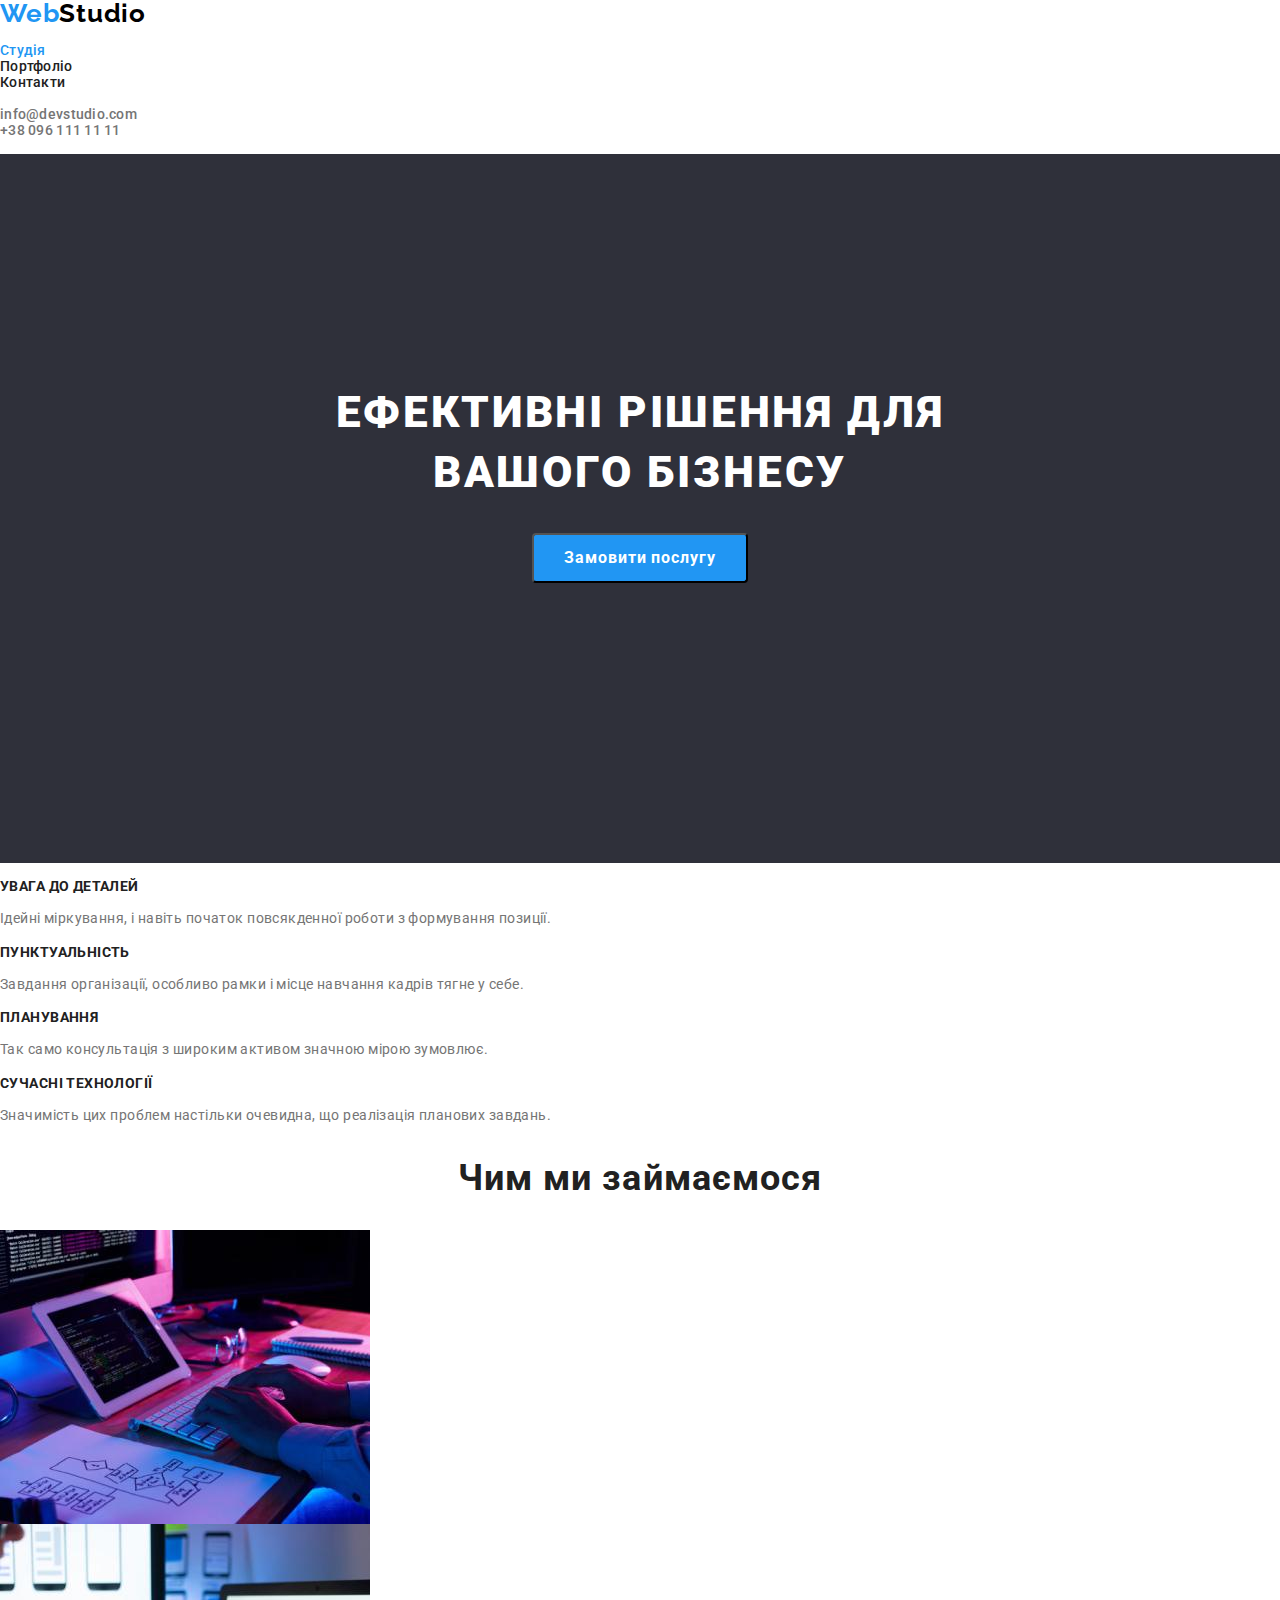
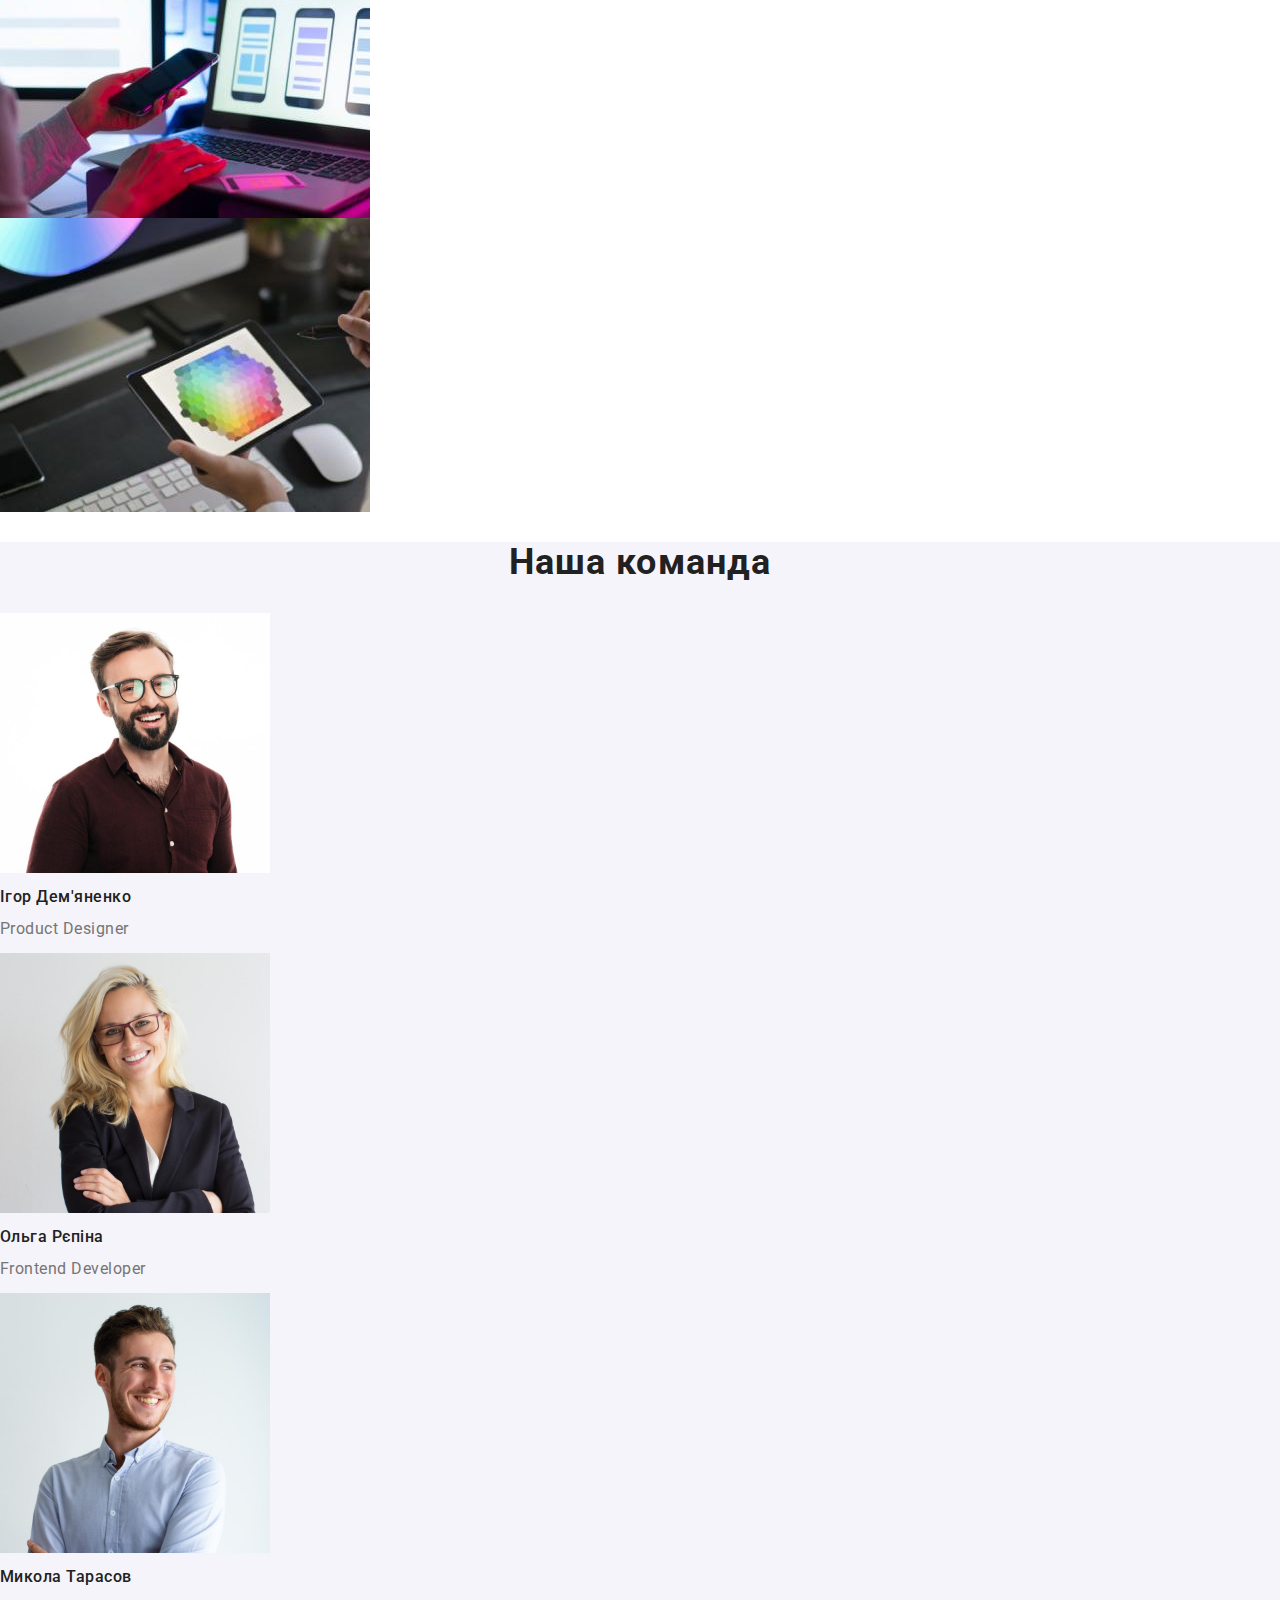
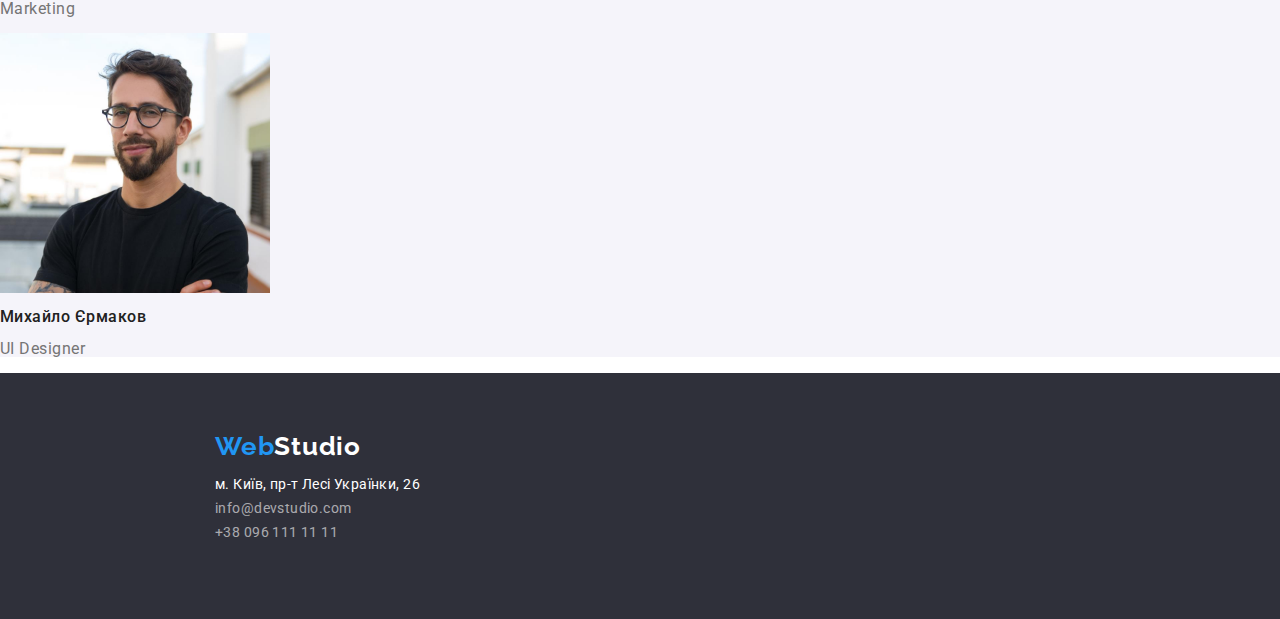
==== index.html @ 49f0f657 "Images display block" ====
<!DOCTYPE html>
<html lang="uk">
  <head>
    <meta charset="UTF-8" />
    <meta http-equiv="X-UA-Compatible" content="IE=edge" />
    <meta name="viewport" content="width=device-width, initial-scale=1.0" />
    <title>Студія</title>
    <link rel="preconnect" href="https://fonts.googleapis.com" />
    <link rel="preconnect" href="https://fonts.gstatic.com" crossorigin />
    <link href="https://fonts.googleapis.com/css2?family=Raleway:wght@700&family=Roboto:wght@400;500;700;900&display=swap" rel="stylesheet" />
    <link rel="stylesheet" href="./css/styles.css" />
  </head>
  <body class="body">
    <!-- Header-->
    <header class="header">
      <nav>
        <!--Logo-->
        <a href="./index.html" class="links-general header-logo-text"><span class="logo-text-accent">Web</span>Studio</a>
        <!--Browser-->
        <ul class="content-list-general">
          <li><a href="./index.html" class="links-general links-selection header-nav-link selected-link">Студія</a></li>
          <li><a href="./portfolio.html" class="links-general links-selection header-nav-link">Портфоліо</a></li>
          <li><a href="#" class="links-general links-selection header-nav-link">Контакти</a></li>
        </ul>
      </nav>
      <!--Contact links-->
      <ul class="content-list-general">
        <li><a href="mailto:info@devstudio.com" class="links-general links-selection header-adress-link">info@devstudio.com</a></li>
        <li><a href="tel:++380961111111" class="links-general links-selection header-adress-link">+38 096 111 11 11</a></li>
      </ul>
    </header>
    <!-- Main content-->
    <main class="main-content">
      <!--Hero section-->
      <section class="hero">
        <div class="hero-content-wrapper">
          <h1 class="hero-header">Ефективні рішення для вашого бізнесу</h1>
          <button type="button" class="btn-general hero-btn">Замовити послугу</button>
        </div>
      </section>
      <!--Priorities-->
      <section class="priorities">
        <h2 hidden class="section-header">Пріорітети компанії</h2>
        <ul class="content-list-general priorities-list">
          <li class="priorities-list-item">
            <h3>Увага до деталей</h3>
            <p>Ідейні міркування, і навіть початок повсякденної роботи з формування позиції.</p>
          </li>
          <li class="priorities-list-item">
            <h3>Пунктуальність</h3>
            <p>Завдання організації, особливо рамки і місце навчання кадрів тягне у себе.</p>
          </li>
          <li class="priorities-list-item">
            <h3>Планування</h3>
            <p>Так само консультація з широким активом значною мірою зумовлює.</p>
          </li>
          <li class="priorities-list-item">
            <h3>Сучасні технології</h3>
            <p>Значимість цих проблем настільки очевидна, що реалізація планових завдань.</p>
          </li>
        </ul>
      </section>
      <!--Projects-->
      <section class="projects">
        <h2 class="section-header">Чим ми займаємося</h2>
        <ul class="content-list-general">
          <li>
            <img src="./images/box-1.jpg" alt="Людина пише програмний код" width="370" class="image-display" />
          </li>
          <li>
            <img src="./images/box-2.jpg" alt="Людина розробляє мобільний додаток" width="370" class="image-display" />
          </li>
          <li>
            <img src="./images/box-3.jpg" alt="Людина обирає колір для дизайну" width="370" class="image-display" />
          </li>
        </ul>
      </section>
      <!--Staff-->
      <section class="staff">
        <h2 class="section-header">Наша команда</h2>
        <ul class="content-list-general staff-list">
          <li class="staff-list-item">
            <img src="./images/igor-demyanenko.jpg" alt="Фото Ігоря Дем'яненка" width="270" class="image-display" />
            <h3>Ігор Дем'яненко</h3>
            <p>Product Designer</p>
          </li>
          <li class="staff-list-item">
            <img src="./images/olga-repina.jpg" alt="Фото Ольги Рєпіної" width="270" class="image-display" />
            <h3>Ольга Рєпіна</h3>
            <p>Frontend Developer</p>
          </li>
          <li class="staff-list-item">
            <img src="./images/mykola-tarasov.jpg" alt="Фото Миколи Тарасова" width="270" class="image-display" />
            <h3>Микола Тарасов</h3>
            <p>Marketing</p>
          </li>
          <li class="staff-list-item">
            <img src="./images/myhailo-yermakov.jpg" alt="Фото Михайла Єрмакова" width="270" class="image-display" />
            <h3>Михайло Єрмаков</h3>
            <p>UI Designer</p>
          </li>
        </ul>
      </section>
    </main>
    <!--Footer-->
    <footer class="footer">
      <!--Logo-->
      <a href="./index.html" class="links-general footer-logo-text"><span class="logo-text-accent">Web</span>Studio</a>
      <!--Footer info-->
      <address>
        <ul class="content-list-general footer-content-list">
          <li>
            <a
              href="https://goo.gl/maps/vt1rgCMrE2ZLCeFa9"
              target="_blank"
              rel="noopener noreferrer nofollow"
              class="links-general links-selection footer-adress-link"
              >м. Київ, пр-т Лесі Українки, 26</a
            >
          </li>
          <li><a href="mailto:info@devstudio.com" class="links-general links-selection footer-contacts-link">info@devstudio.com</a></li>
          <li><a href="tel:++380961111111" class="links-general links-selection footer-contacts-link">+38 096 111 11 11</a></li>
        </ul>
      </address>
    </footer>
  </body>
</html>
---- css/styles.css ----
/* Colors palette:

TEXT: 
txt-logo-black: #000000 
txt-logo-white:  #FFFFFF
txt-accent-blue: #2196F3

txt-hero-header: #FFFFFF

txt-headers: #212121
txt-paragraphs:  #757575

txt-btn-unactive: #212121
txt-btn-active: #FFFFFF

txt-header-link: #757575
txt-adress-link: #FFFFFF
txt-adress-link-transparent: rgba(255, 255, 255, 0.6);

ELEMENTS:
background-header: #FFFFFF
background-footer: #2F303A
background-main: ##F5F5F5
background-staff: #F5F4FA

color-divider-line: #ECECEC
color-gallery-item-border: #EEEEEE

background-btn-unactive: #F5F4FA
background-btn-active: #2196F3
 */

:root {
  --txt-logo-black: #000000;
  --white: #ffffff;
  --accent-blue: #2196f3;
  --txt-main: #212121;
  --txt-paragraph-grey: #757575;
  --txt-adress-link-transparent: rgba(255, 255, 255, 0.6);
  --bg-footer: #2f303a;
  --bg-main: #f5f5f5;
  --light-grey: #f5f4fa;
  --color-divider-line: #ececec;
  --color-gallery-item-border: #eeeeee;
  --bg-btn-active: #188ce8;
}
html {
  box-sizing: border-box;
}
*,
*::before,
*::after {
  box-sizing: inherit;
}
body {
  margin: 0;
  font-family: "Roboto", sans-serif;
  color: var(--txt-main);
  line-height: 1;
}
/* Elements' common styles */
.container {
  width: 1170px;
  margin: 0 auto;
  padding: 0 15px;
}
.section-header {
  font-weight: 700;
  font-size: 36px;
  line-height: 1.16;
  text-align: center;
  letter-spacing: 0.03em;
}
.content-list-general {
  list-style: none;
  padding-left: 0;
}
.btn-general {
  font-family: inherit;
  text-align: center;
  border-radius: 4px;
  color: var(--txt-main);
  background-color: var(--light-grey);
  cursor: pointer;
}
.btn-general:hover,
.btn-general:focus {
  color: var(--white);
  background-color: var(--accent-blue);
}
.links-general {
  color: inherit;
  text-decoration: none;
}
.links-selection:hover,
.links-selection:focus {
  color: var(--accent-blue);
}
.image-display {
  display: block;
}

/* Logo styles */
.header-logo-text {
  font-family: "Raleway";
  font-weight: 700;
  font-size: 26px;
  letter-spacing: 0.03em;
  color: var(--txt-logo-black);
}
.footer-logo-text {
  font-family: "Raleway";
  font-weight: 700;
  font-size: 26px;
  letter-spacing: 0.03em;
  color: var(--white);
}
.logo-text-accent {
  font-family: "Raleway";
  font-weight: 700;
  font-size: 26px;
  letter-spacing: 0.03em;
  color: var(--accent-blue);
}

/* Header */
.header {
  background-color: var(--white);
}
.header-nav-link {
  font-weight: 500;
  font-size: 14px;
  letter-spacing: 0.02em;
  color: var(--txt-main);
}
.header-adress-link {
  font-weight: 500;
  font-size: 14px;
  letter-spacing: 0.02em;
  color: var(--txt-paragraph-grey);
}
.selected-link {
  color: var(--accent-blue);
}
/* Footer */
.footer {
  background-color: var(--bg-footer);
  padding-top: 60px;
  padding-bottom: 60px;
  padding-left: 215px;
}
.footer-content-list {
  font-style: normal;
  font-size: 14px;
  line-height: 1.71;
  letter-spacing: 0.03em;
}
.footer-adress-link {
  color: var(--white);
}
.footer-contacts-link {
  color: var(--txt-adress-link-transparent);
}

/* HOME PAGE */

/* Main content*/

/* Hero */
.hero {
  /* temporary */
  background-color: var(--bg-footer);
  display: flex;
  justify-content: center;
  padding-top: 200px;
  padding-bottom: 280px;
}
.hero-content-wrapper {
  width: 696px;
  text-align: center;
}
.hero-header {
  font-weight: 900;
  font-size: 44px;
  line-height: 1.36;
  letter-spacing: 0.06em;
  text-transform: uppercase;
  color: var(--white);
}
.hero-btn {
  width: 216px;
  height: 50px;
  font-weight: 700;
  font-size: 16px;
  line-height: 1.88;
  letter-spacing: 0.06em;
  color: var(--white);
  background-color: var(--accent-blue);
}
.hero-btn:hover,
.hero-btn:focus {
  background-color: var(--bg-btn-active);
}
/* Priorities */
.priorities-list-item > h3 {
  font-weight: 700;
  font-size: 14px;
  letter-spacing: 0.03em;
  text-transform: uppercase;
}
.priorities-list-item p {
  font-size: 14px;
  line-height: 1.71;
  letter-spacing: 0.03em;
  color: var(--txt-paragraph-grey);
}
/* Projects */
/* Staff */
.staff {
  background-color: var(--light-grey);
}
.staff-list-item > h3 {
  font-weight: 500;
  font-size: 16px;
  letter-spacing: 0.03em;
}
.staff-list-item p {
  font-size: 16px;
  letter-spacing: 0.03em;
  color: var(--txt-paragraph-grey);
}

/* PORTFOLIO PAGE */
.portfolio-list-item h2 {
  font-weight: 700;
  font-size: 18px;
  line-height: 2;
  letter-spacing: 0.06em;
}
.portfolio-list-item p {
  font-size: 16px;
  line-height: 1.88;
  letter-spacing: 0.03em;
  color: var(--txt-paragraph-grey);
}
.portfolio-filter-btn {
  font-weight: 500;
  font-size: 16px;
  line-height: 1.62;
  text-align: center;
  letter-spacing: 0.03em;
}
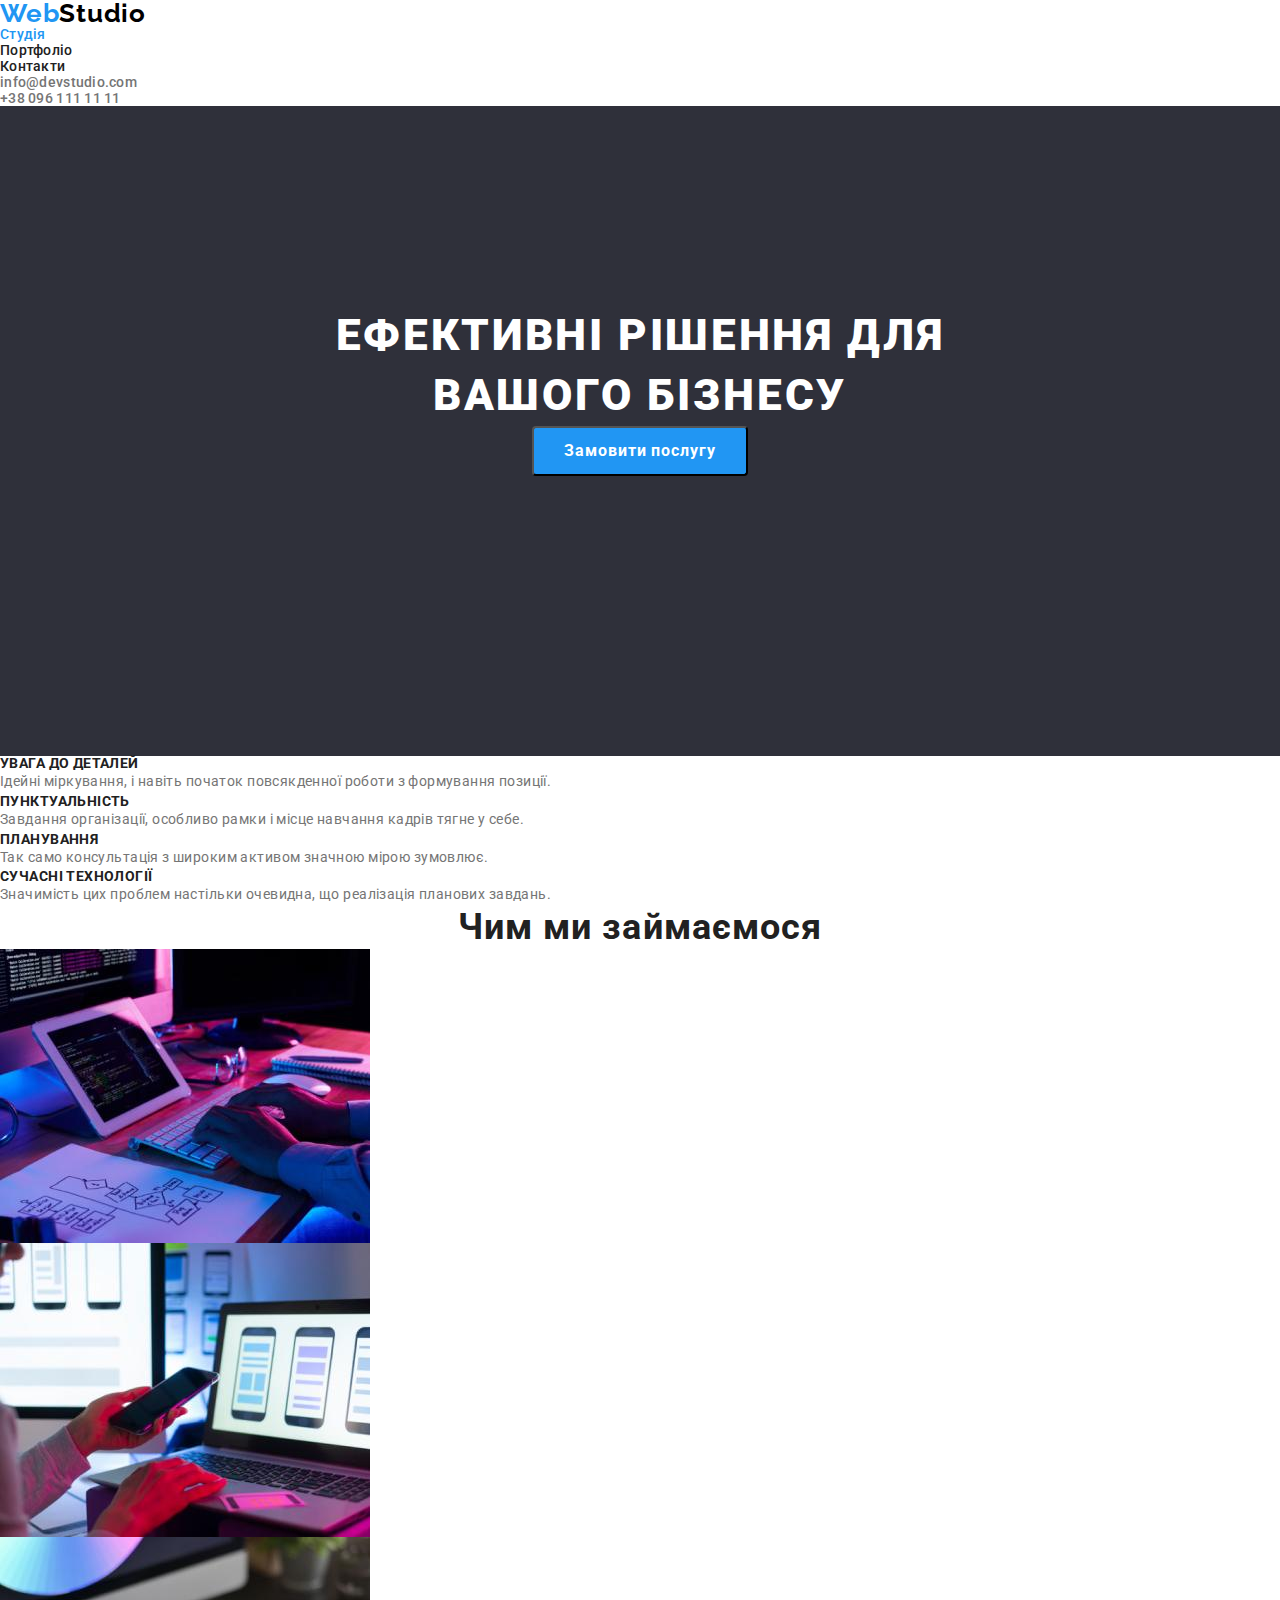
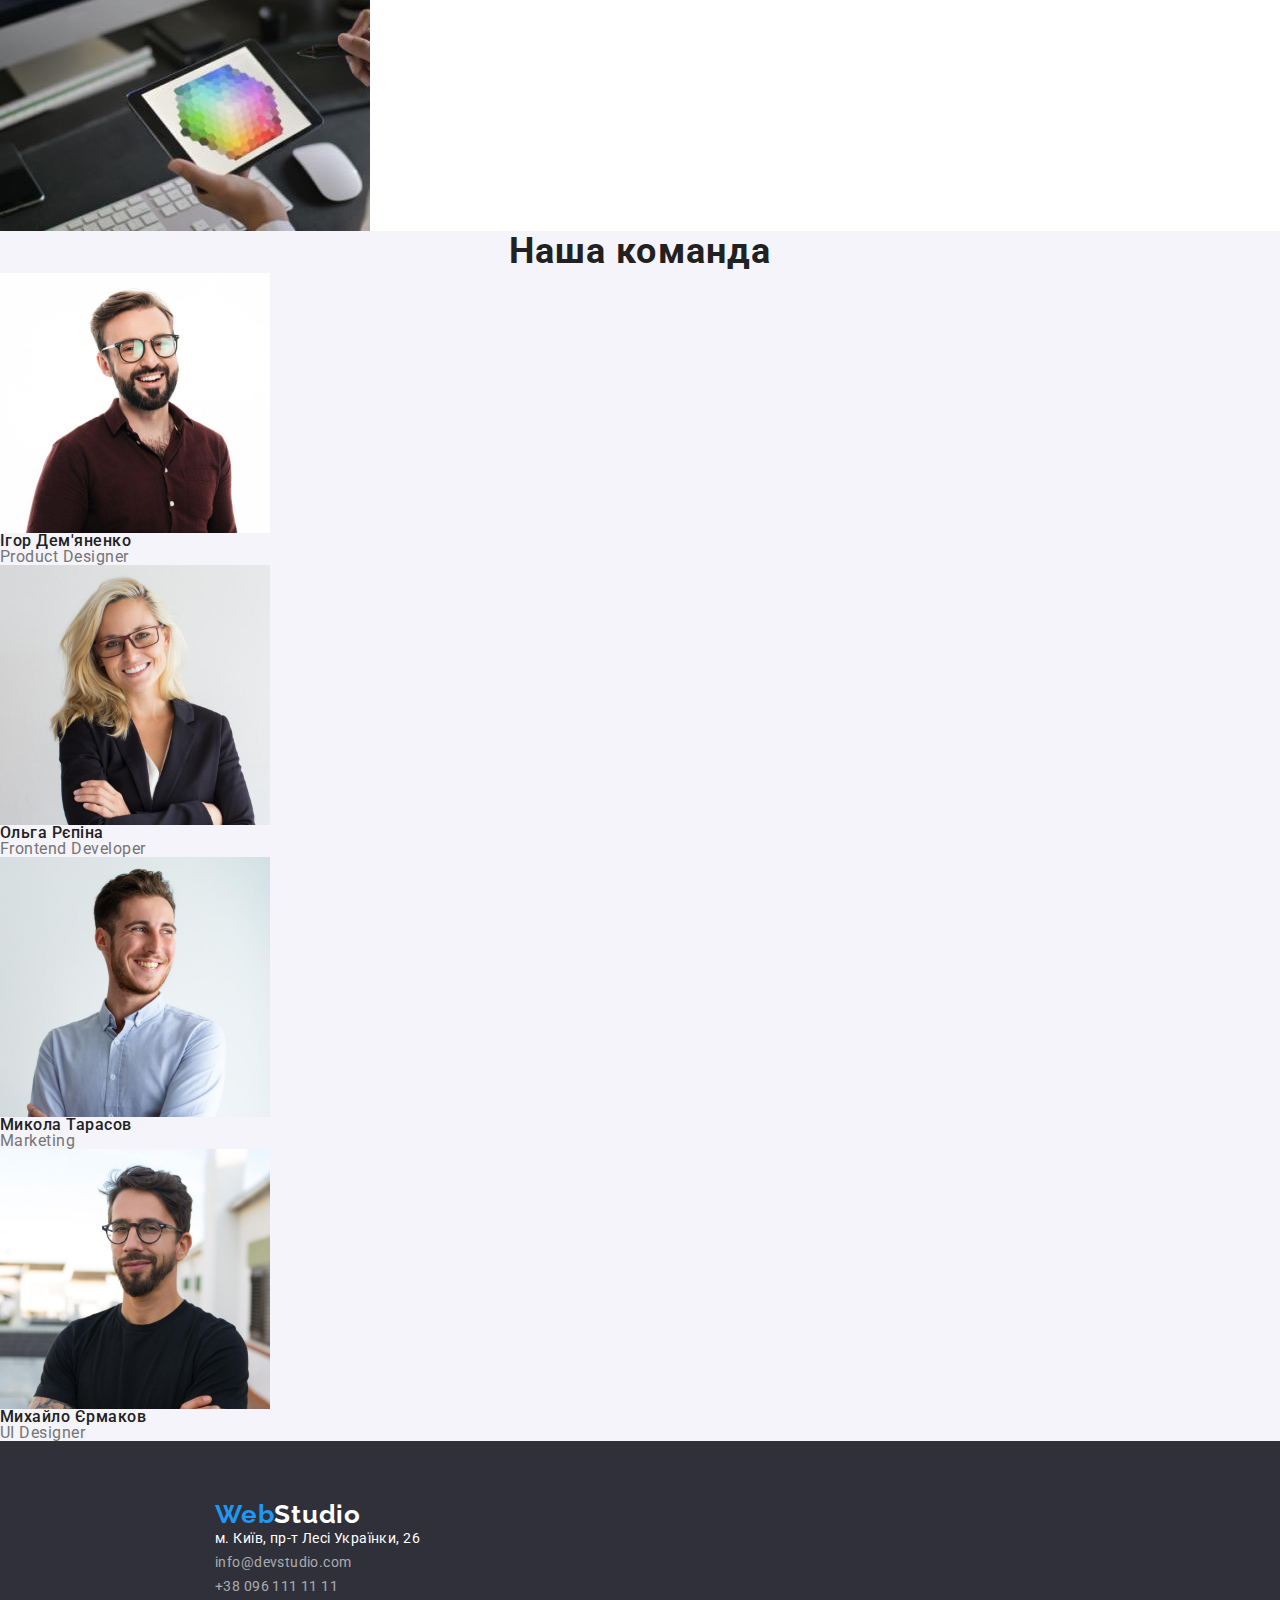
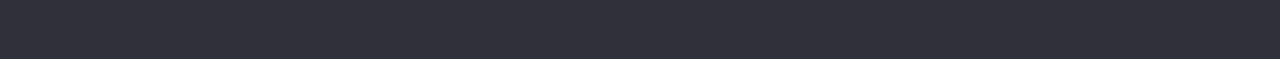
==== commit 8fa0b87f: "Modern normalize added" ====
--- a/index.html
+++ b/index.html
@@ -8,6 +8,13 @@
     <link rel="preconnect" href="https://fonts.googleapis.com" />
     <link rel="preconnect" href="https://fonts.gstatic.com" crossorigin />
     <link href="https://fonts.googleapis.com/css2?family=Raleway:wght@700&family=Roboto:wght@400;500;700;900&display=swap" rel="stylesheet" />
+    <link
+      rel="stylesheet"
+      href="https://cdnjs.cloudflare.com/ajax/libs/modern-normalize/1.1.0/modern-normalize.min.css"
+      integrity="sha512-wpPYUAdjBVSE4KJnH1VR1HeZfpl1ub8YT/NKx4PuQ5NmX2tKuGu6U/JRp5y+Y8XG2tV+wKQpNHVUX03MfMFn9Q=="
+      crossorigin="anonymous"
+      referrerpolicy="no-referrer"
+    />
     <link rel="stylesheet" href="./css/styles.css" />
   </head>
   <body class="body">
--- a/css/styles.css
+++ b/css/styles.css
@@ -58,9 +58,20 @@
   color: var(--txt-main);
   line-height: 1;
 }
+h1,
+h2,
+h3,
+h4,
+h5,
+h6,
+p,
+ul {
+  margin-top: 0;
+  margin-bottom: 0;
+}
 /* Elements' common styles */
 .container {
-  width: 1170px;
+  width: 1200px;
   margin: 0 auto;
   padding: 0 15px;
 }
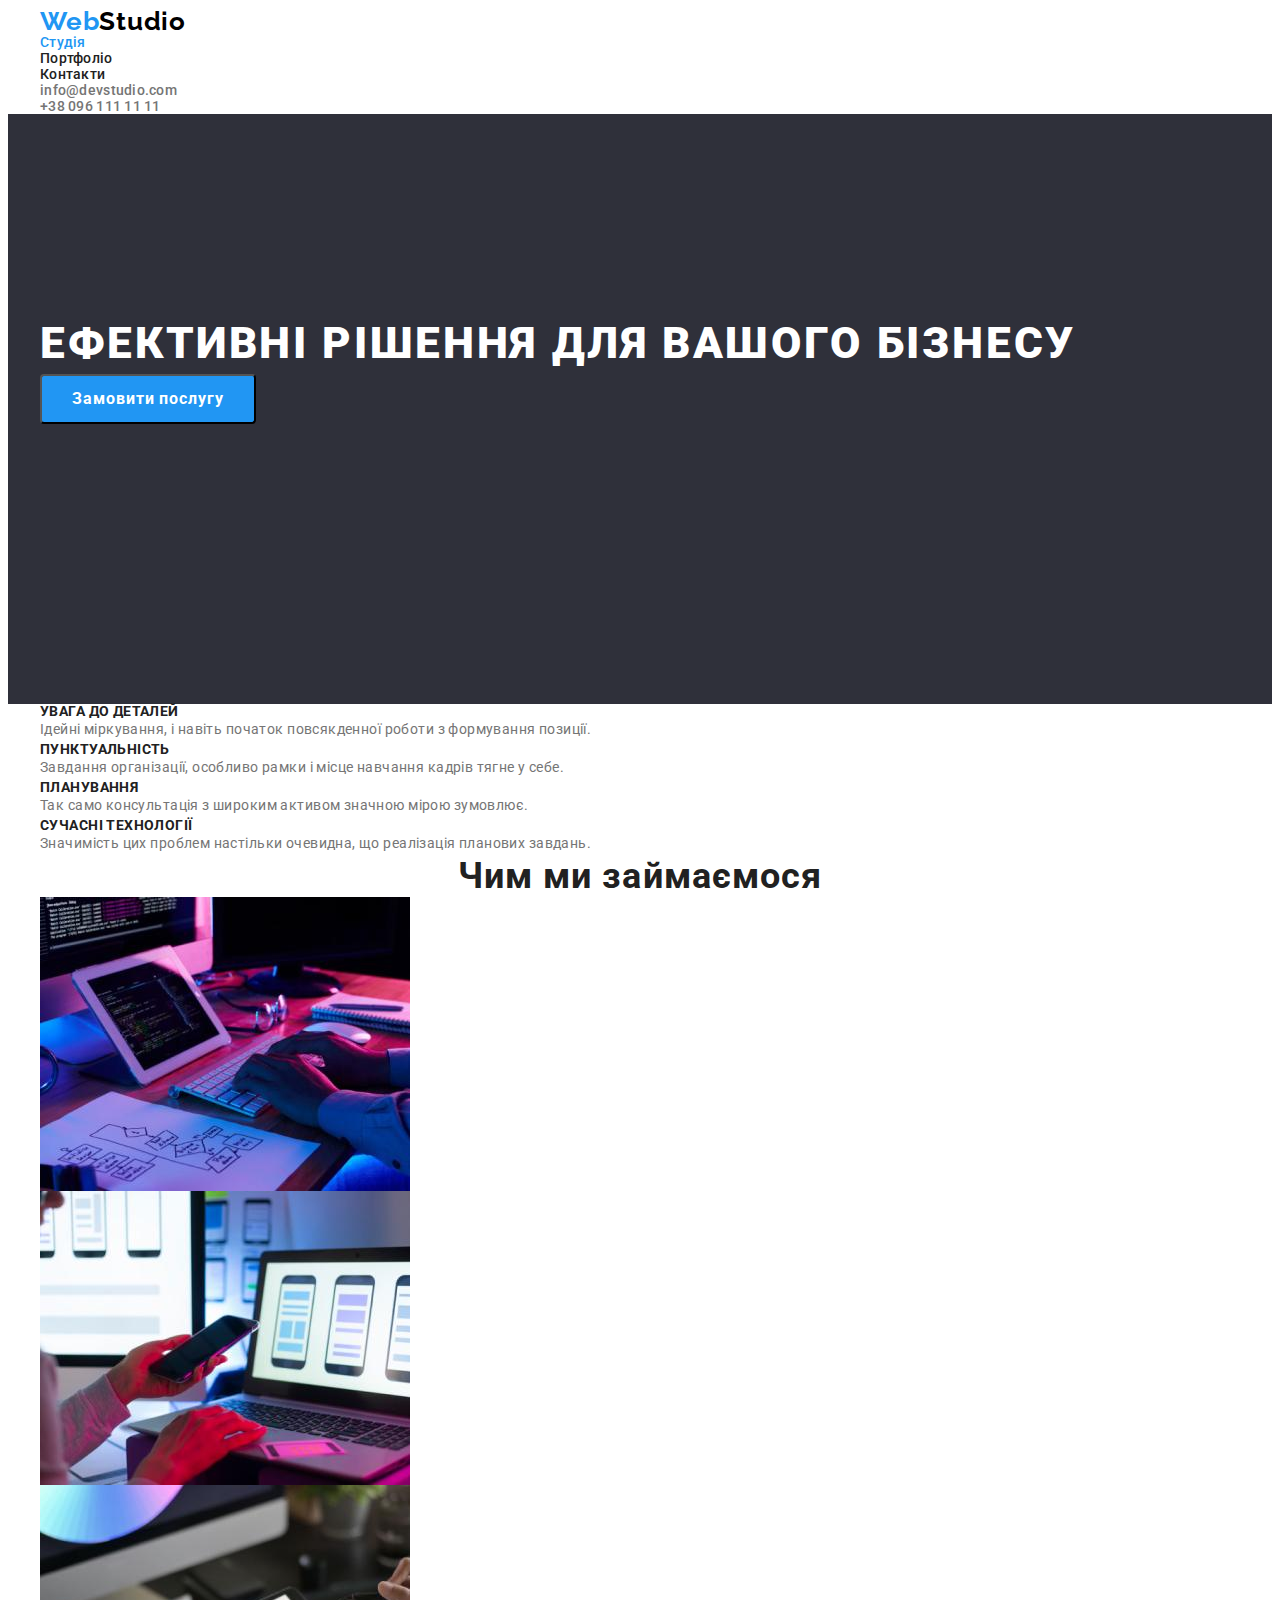
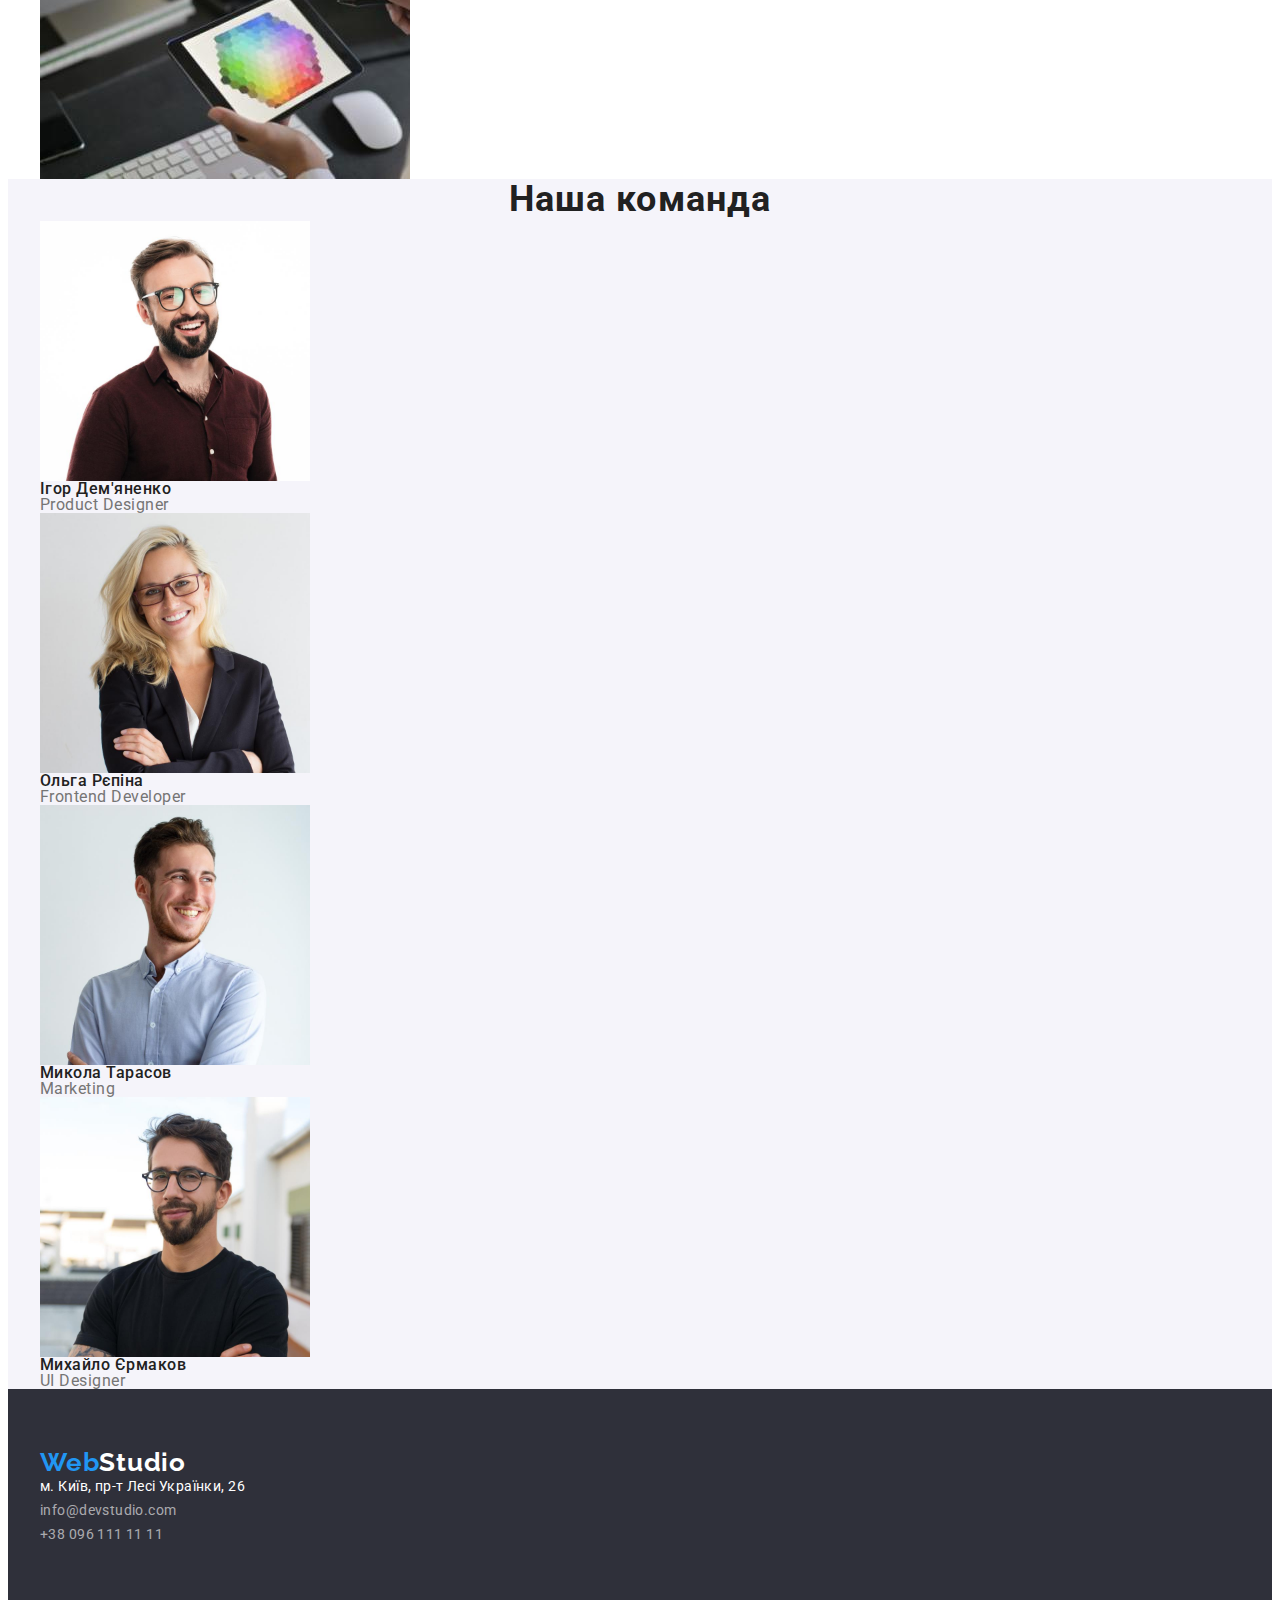
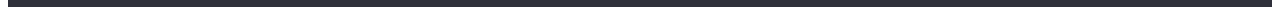
==== commit ccddaa13: "Wrapper added" ====
--- a/index.html
+++ b/index.html
@@ -20,115 +20,125 @@
   <body class="body">
     <!-- Header-->
     <header class="header">
-      <nav>
-        <!--Logo-->
-        <a href="./index.html" class="links-general header-logo-text"><span class="logo-text-accent">Web</span>Studio</a>
-        <!--Browser-->
+      <div class="container">
+        <nav>
+          <!--Logo-->
+          <a href="./index.html" class="links-general header-logo-text"><span class="logo-text-accent">Web</span>Studio</a>
+          <!--Browser-->
+          <ul class="content-list-general">
+            <li><a href="./index.html" class="links-general links-selection header-nav-link selected-link">Студія</a></li>
+            <li><a href="./portfolio.html" class="links-general links-selection header-nav-link">Портфоліо</a></li>
+            <li><a href="#" class="links-general links-selection header-nav-link">Контакти</a></li>
+          </ul>
+        </nav>
+        <!--Contact links-->
         <ul class="content-list-general">
-          <li><a href="./index.html" class="links-general links-selection header-nav-link selected-link">Студія</a></li>
-          <li><a href="./portfolio.html" class="links-general links-selection header-nav-link">Портфоліо</a></li>
-          <li><a href="#" class="links-general links-selection header-nav-link">Контакти</a></li>
+          <li><a href="mailto:info@devstudio.com" class="links-general links-selection header-adress-link">info@devstudio.com</a></li>
+          <li><a href="tel:++380961111111" class="links-general links-selection header-adress-link">+38 096 111 11 11</a></li>
         </ul>
-      </nav>
-      <!--Contact links-->
-      <ul class="content-list-general">
-        <li><a href="mailto:info@devstudio.com" class="links-general links-selection header-adress-link">info@devstudio.com</a></li>
-        <li><a href="tel:++380961111111" class="links-general links-selection header-adress-link">+38 096 111 11 11</a></li>
-      </ul>
+      </div>
     </header>
     <!-- Main content-->
     <main class="main-content">
       <!--Hero section-->
-      <section class="hero">
-        <div class="hero-content-wrapper">
+      <section class="hero-section">
+        <div class="container">
           <h1 class="hero-header">Ефективні рішення для вашого бізнесу</h1>
           <button type="button" class="btn-general hero-btn">Замовити послугу</button>
         </div>
       </section>
       <!--Priorities-->
       <section class="priorities">
-        <h2 hidden class="section-header">Пріорітети компанії</h2>
-        <ul class="content-list-general priorities-list">
-          <li class="priorities-list-item">
-            <h3>Увага до деталей</h3>
-            <p>Ідейні міркування, і навіть початок повсякденної роботи з формування позиції.</p>
-          </li>
-          <li class="priorities-list-item">
-            <h3>Пунктуальність</h3>
-            <p>Завдання організації, особливо рамки і місце навчання кадрів тягне у себе.</p>
-          </li>
-          <li class="priorities-list-item">
-            <h3>Планування</h3>
-            <p>Так само консультація з широким активом значною мірою зумовлює.</p>
-          </li>
-          <li class="priorities-list-item">
-            <h3>Сучасні технології</h3>
-            <p>Значимість цих проблем настільки очевидна, що реалізація планових завдань.</p>
-          </li>
-        </ul>
+        <div class="container">
+          <h2 hidden class="section-header">Пріорітети компанії</h2>
+          <ul class="content-list-general priorities-list">
+            <li class="priorities-list-item">
+              <h3>Увага до деталей</h3>
+              <p>Ідейні міркування, і навіть початок повсякденної роботи з формування позиції.</p>
+            </li>
+            <li class="priorities-list-item">
+              <h3>Пунктуальність</h3>
+              <p>Завдання організації, особливо рамки і місце навчання кадрів тягне у себе.</p>
+            </li>
+            <li class="priorities-list-item">
+              <h3>Планування</h3>
+              <p>Так само консультація з широким активом значною мірою зумовлює.</p>
+            </li>
+            <li class="priorities-list-item">
+              <h3>Сучасні технології</h3>
+              <p>Значимість цих проблем настільки очевидна, що реалізація планових завдань.</p>
+            </li>
+          </ul>
+        </div>
       </section>
       <!--Projects-->
       <section class="projects">
-        <h2 class="section-header">Чим ми займаємося</h2>
-        <ul class="content-list-general">
-          <li>
-            <img src="./images/box-1.jpg" alt="Людина пише програмний код" width="370" class="image-display" />
-          </li>
-          <li>
-            <img src="./images/box-2.jpg" alt="Людина розробляє мобільний додаток" width="370" class="image-display" />
-          </li>
-          <li>
-            <img src="./images/box-3.jpg" alt="Людина обирає колір для дизайну" width="370" class="image-display" />
-          </li>
-        </ul>
+        <div class="container">
+          <h2 class="section-header">Чим ми займаємося</h2>
+          <ul class="content-list-general">
+            <li>
+              <img src="./images/box-1.jpg" alt="Людина пише програмний код" width="370" class="image-display" />
+            </li>
+            <li>
+              <img src="./images/box-2.jpg" alt="Людина розробляє мобільний додаток" width="370" class="image-display" />
+            </li>
+            <li>
+              <img src="./images/box-3.jpg" alt="Людина обирає колір для дизайну" width="370" class="image-display" />
+            </li>
+          </ul>
+        </div>
       </section>
       <!--Staff-->
       <section class="staff">
-        <h2 class="section-header">Наша команда</h2>
-        <ul class="content-list-general staff-list">
-          <li class="staff-list-item">
-            <img src="./images/igor-demyanenko.jpg" alt="Фото Ігоря Дем'яненка" width="270" class="image-display" />
-            <h3>Ігор Дем'яненко</h3>
-            <p>Product Designer</p>
-          </li>
-          <li class="staff-list-item">
-            <img src="./images/olga-repina.jpg" alt="Фото Ольги Рєпіної" width="270" class="image-display" />
-            <h3>Ольга Рєпіна</h3>
-            <p>Frontend Developer</p>
-          </li>
-          <li class="staff-list-item">
-            <img src="./images/mykola-tarasov.jpg" alt="Фото Миколи Тарасова" width="270" class="image-display" />
-            <h3>Микола Тарасов</h3>
-            <p>Marketing</p>
-          </li>
-          <li class="staff-list-item">
-            <img src="./images/myhailo-yermakov.jpg" alt="Фото Михайла Єрмакова" width="270" class="image-display" />
-            <h3>Михайло Єрмаков</h3>
-            <p>UI Designer</p>
-          </li>
-        </ul>
+        <div class="container">
+          <h2 class="section-header">Наша команда</h2>
+          <ul class="content-list-general staff-list">
+            <li class="staff-list-item">
+              <img src="./images/igor-demyanenko.jpg" alt="Фото Ігоря Дем'яненка" width="270" class="image-display" />
+              <h3>Ігор Дем'яненко</h3>
+              <p>Product Designer</p>
+            </li>
+            <li class="staff-list-item">
+              <img src="./images/olga-repina.jpg" alt="Фото Ольги Рєпіної" width="270" class="image-display" />
+              <h3>Ольга Рєпіна</h3>
+              <p>Frontend Developer</p>
+            </li>
+            <li class="staff-list-item">
+              <img src="./images/mykola-tarasov.jpg" alt="Фото Миколи Тарасова" width="270" class="image-display" />
+              <h3>Микола Тарасов</h3>
+              <p>Marketing</p>
+            </li>
+            <li class="staff-list-item">
+              <img src="./images/myhailo-yermakov.jpg" alt="Фото Михайла Єрмакова" width="270" class="image-display" />
+              <h3>Михайло Єрмаков</h3>
+              <p>UI Designer</p>
+            </li>
+          </ul>
+        </div>
       </section>
     </main>
     <!--Footer-->
     <footer class="footer">
-      <!--Logo-->
-      <a href="./index.html" class="links-general footer-logo-text"><span class="logo-text-accent">Web</span>Studio</a>
-      <!--Footer info-->
-      <address>
-        <ul class="content-list-general footer-content-list">
-          <li>
-            <a
-              href="https://goo.gl/maps/vt1rgCMrE2ZLCeFa9"
-              target="_blank"
-              rel="noopener noreferrer nofollow"
-              class="links-general links-selection footer-adress-link"
-              >м. Київ, пр-т Лесі Українки, 26</a
-            >
-          </li>
-          <li><a href="mailto:info@devstudio.com" class="links-general links-selection footer-contacts-link">info@devstudio.com</a></li>
-          <li><a href="tel:++380961111111" class="links-general links-selection footer-contacts-link">+38 096 111 11 11</a></li>
-        </ul>
-      </address>
+      <div class="container">
+        <!--Logo-->
+        <a href="./index.html" class="links-general footer-logo-text"><span class="logo-text-accent">Web</span>Studio</a>
+        <!--Footer info-->
+        <address>
+          <ul class="content-list-general footer-content-list">
+            <li>
+              <a
+                href="https://goo.gl/maps/vt1rgCMrE2ZLCeFa9"
+                target="_blank"
+                rel="noopener noreferrer nofollow"
+                class="links-general links-selection footer-adress-link"
+                >м. Київ, пр-т Лесі Українки, 26</a
+              >
+            </li>
+            <li><a href="mailto:info@devstudio.com" class="links-general links-selection footer-contacts-link">info@devstudio.com</a></li>
+            <li><a href="tel:++380961111111" class="links-general links-selection footer-contacts-link">+38 096 111 11 11</a></li>
+          </ul>
+        </address>
+      </div>
     </footer>
   </body>
 </html>
--- a/css/styles.css
+++ b/css/styles.css
@@ -44,16 +44,15 @@
   --color-gallery-item-border: #eeeeee;
   --bg-btn-active: #188ce8;
 }
-html {
+/* html {
   box-sizing: border-box;
 }
 *,
 *::before,
 *::after {
   box-sizing: inherit;
-}
+} */
 body {
-  margin: 0;
   font-family: "Roboto", sans-serif;
   color: var(--txt-main);
   line-height: 1;
@@ -158,7 +157,6 @@
   background-color: var(--bg-footer);
   padding-top: 60px;
   padding-bottom: 60px;
-  padding-left: 215px;
 }
 .footer-content-list {
   font-style: normal;
@@ -178,18 +176,17 @@
 /* Main content*/
 
 /* Hero */
-.hero {
-  /* temporary */
+.hero-section {
   background-color: var(--bg-footer);
   display: flex;
   justify-content: center;
   padding-top: 200px;
   padding-bottom: 280px;
 }
-.hero-content-wrapper {
+/* .hero-content-wrapper {
   width: 696px;
   text-align: center;
-}
+} */
 .hero-header {
   font-weight: 900;
   font-size: 44px;
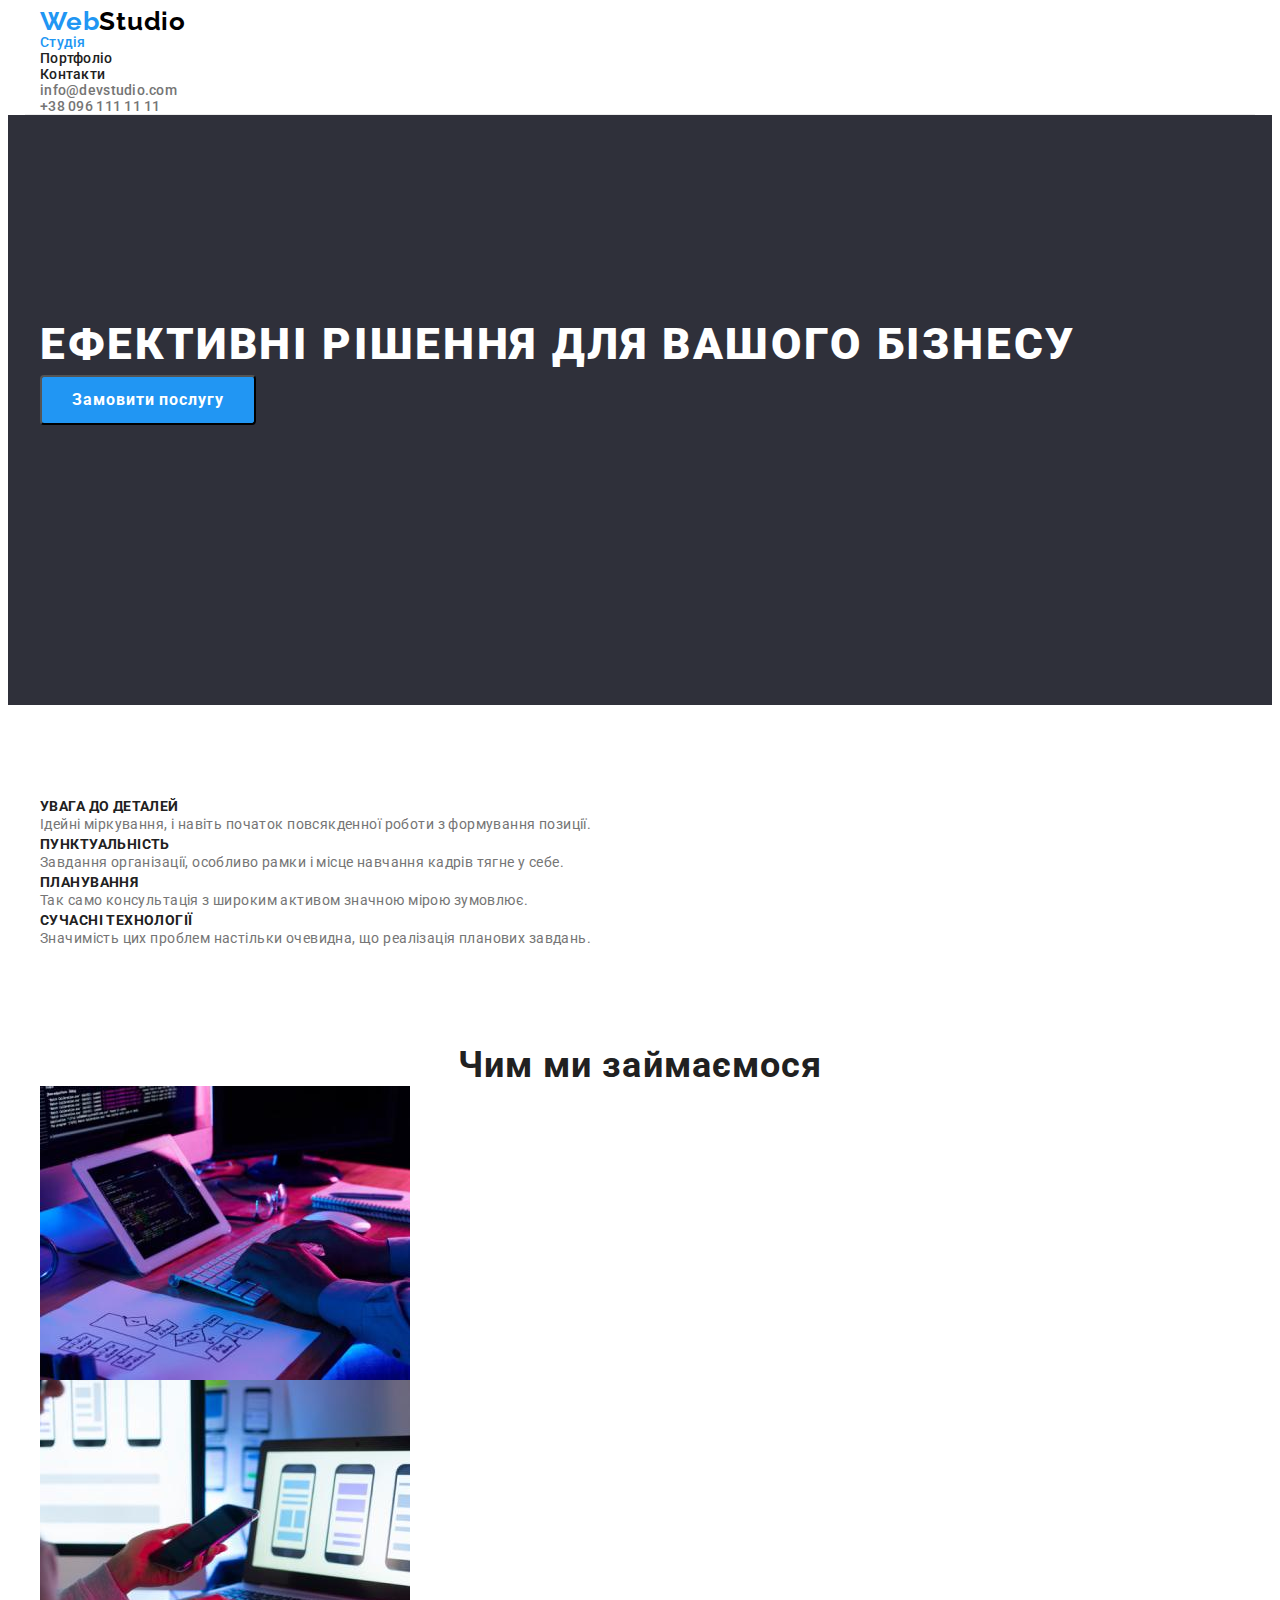
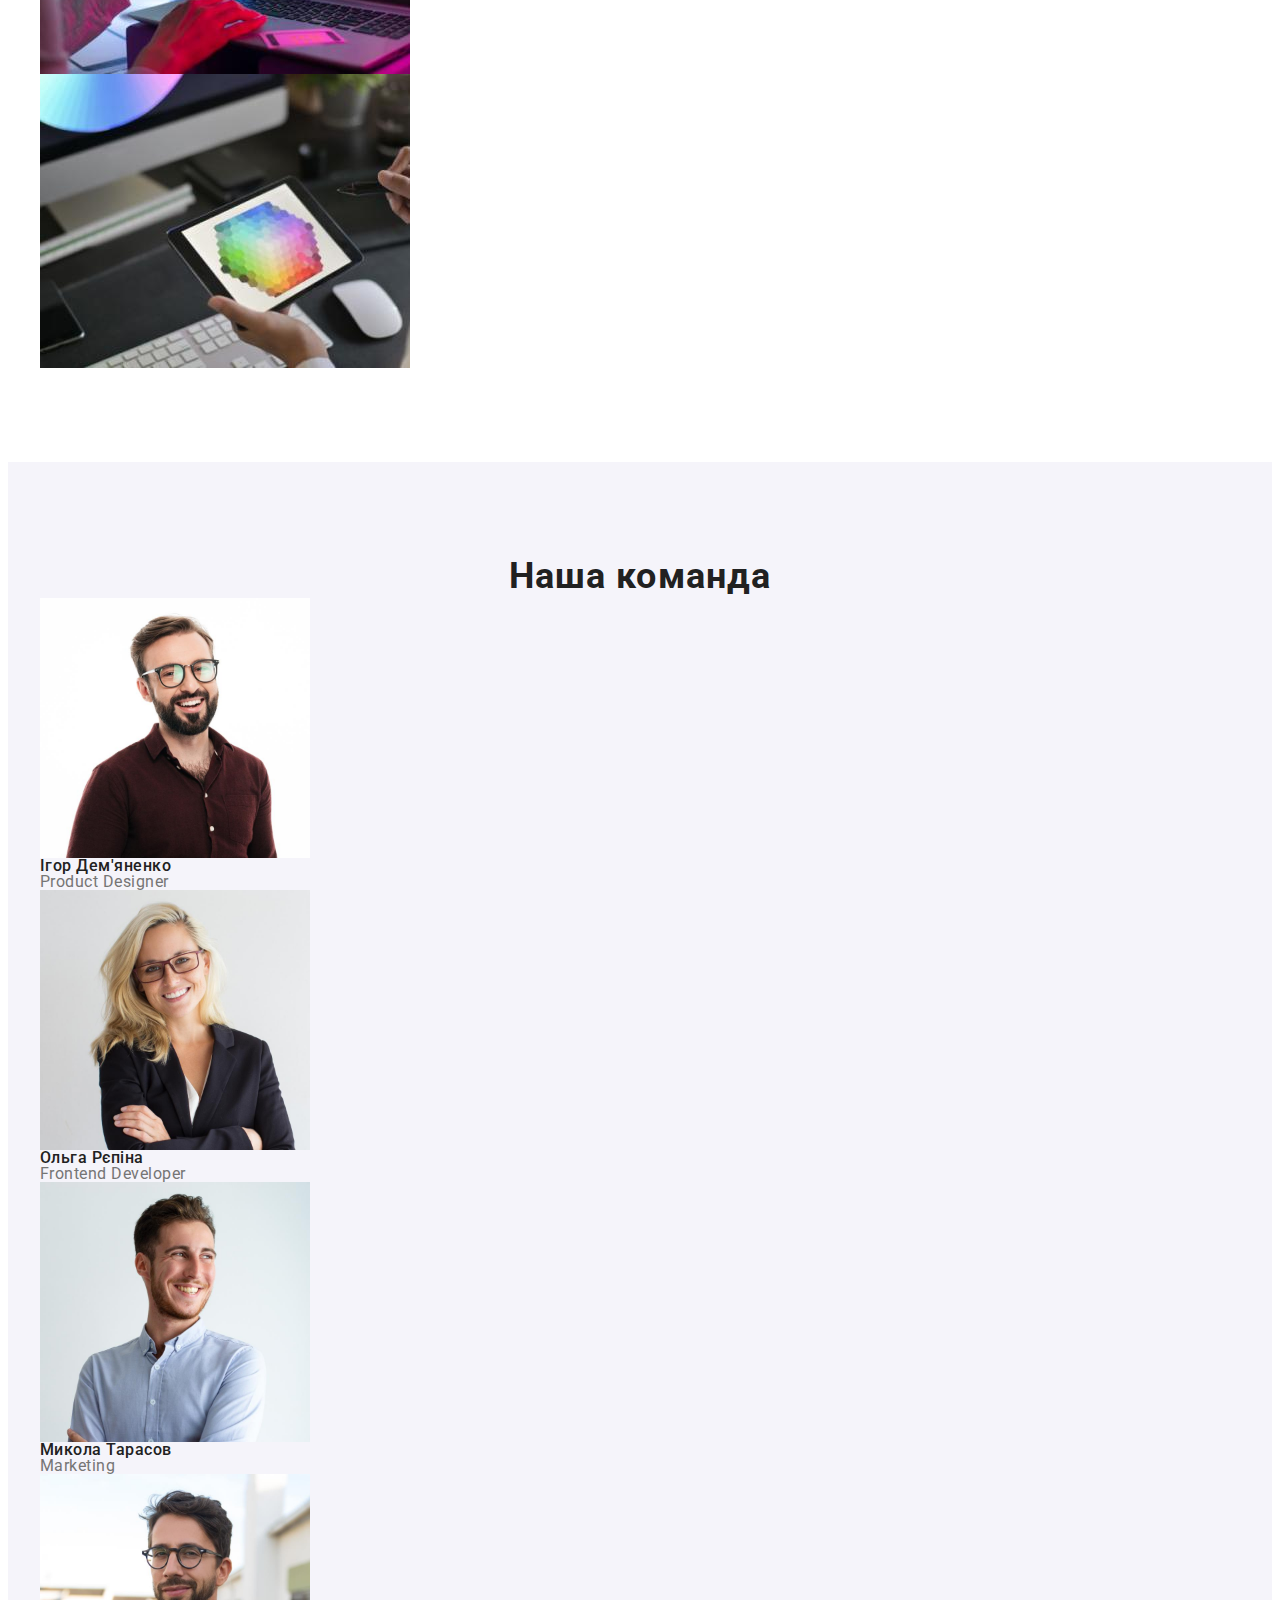
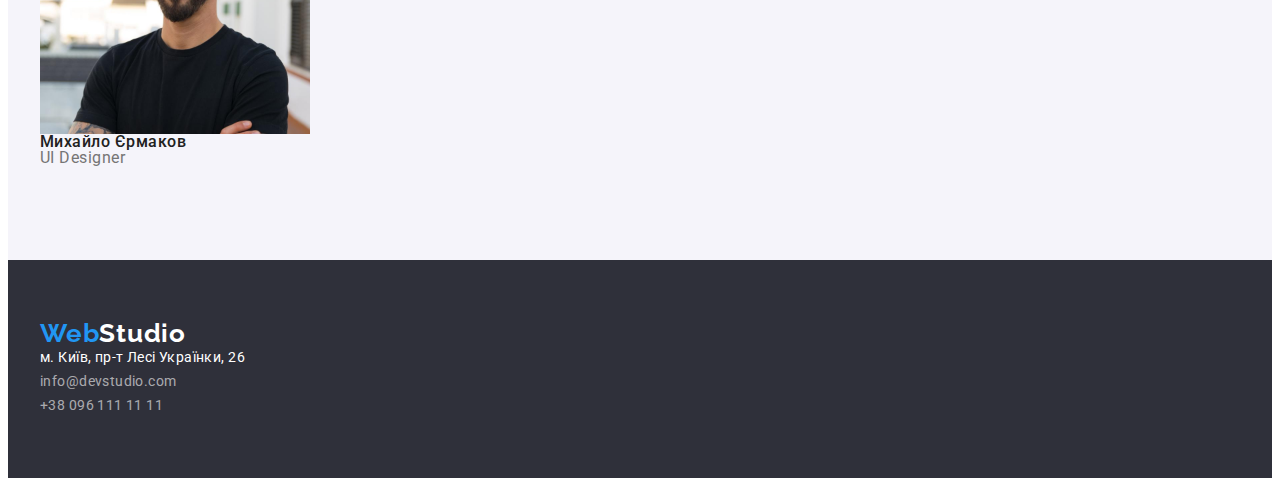
==== commit 65c689de: "Section class added" ====
--- a/index.html
+++ b/index.html
@@ -20,7 +20,7 @@
   <body class="body">
     <!-- Header-->
     <header class="header">
-      <div class="container">
+      <div class="container container-header">
         <nav>
           <!--Logo-->
           <a href="./index.html" class="links-general header-logo-text"><span class="logo-text-accent">Web</span>Studio</a>
@@ -48,7 +48,7 @@
         </div>
       </section>
       <!--Priorities-->
-      <section class="priorities">
+      <section class="section">
         <div class="container">
           <h2 hidden class="section-header">Пріорітети компанії</h2>
           <ul class="content-list-general priorities-list">
@@ -72,7 +72,7 @@
         </div>
       </section>
       <!--Projects-->
-      <section class="projects">
+      <section class="projects section">
         <div class="container">
           <h2 class="section-header">Чим ми займаємося</h2>
           <ul class="content-list-general">
@@ -89,7 +89,7 @@
         </div>
       </section>
       <!--Staff-->
-      <section class="staff">
+      <section class="staff section">
         <div class="container">
           <h2 class="section-header">Наша команда</h2>
           <ul class="content-list-general staff-list">
--- a/css/styles.css
+++ b/css/styles.css
@@ -74,6 +74,10 @@
   margin: 0 auto;
   padding: 0 15px;
 }
+.section {
+  padding-top: 94px;
+  padding-bottom: 94px;
+}
 .section-header {
   font-weight: 700;
   font-size: 36px;
@@ -136,6 +140,9 @@
 /* Header */
 .header {
   background-color: var(--white);
+}
+.container-header {
+  border-bottom: 1px solid var(--color-divider-line);
 }
 .header-nav-link {
   font-weight: 500;
@@ -223,6 +230,9 @@
   color: var(--txt-paragraph-grey);
 }
 /* Projects */
+.projects {
+  padding-top: 0px;
+}
 /* Staff */
 .staff {
   background-color: var(--light-grey);
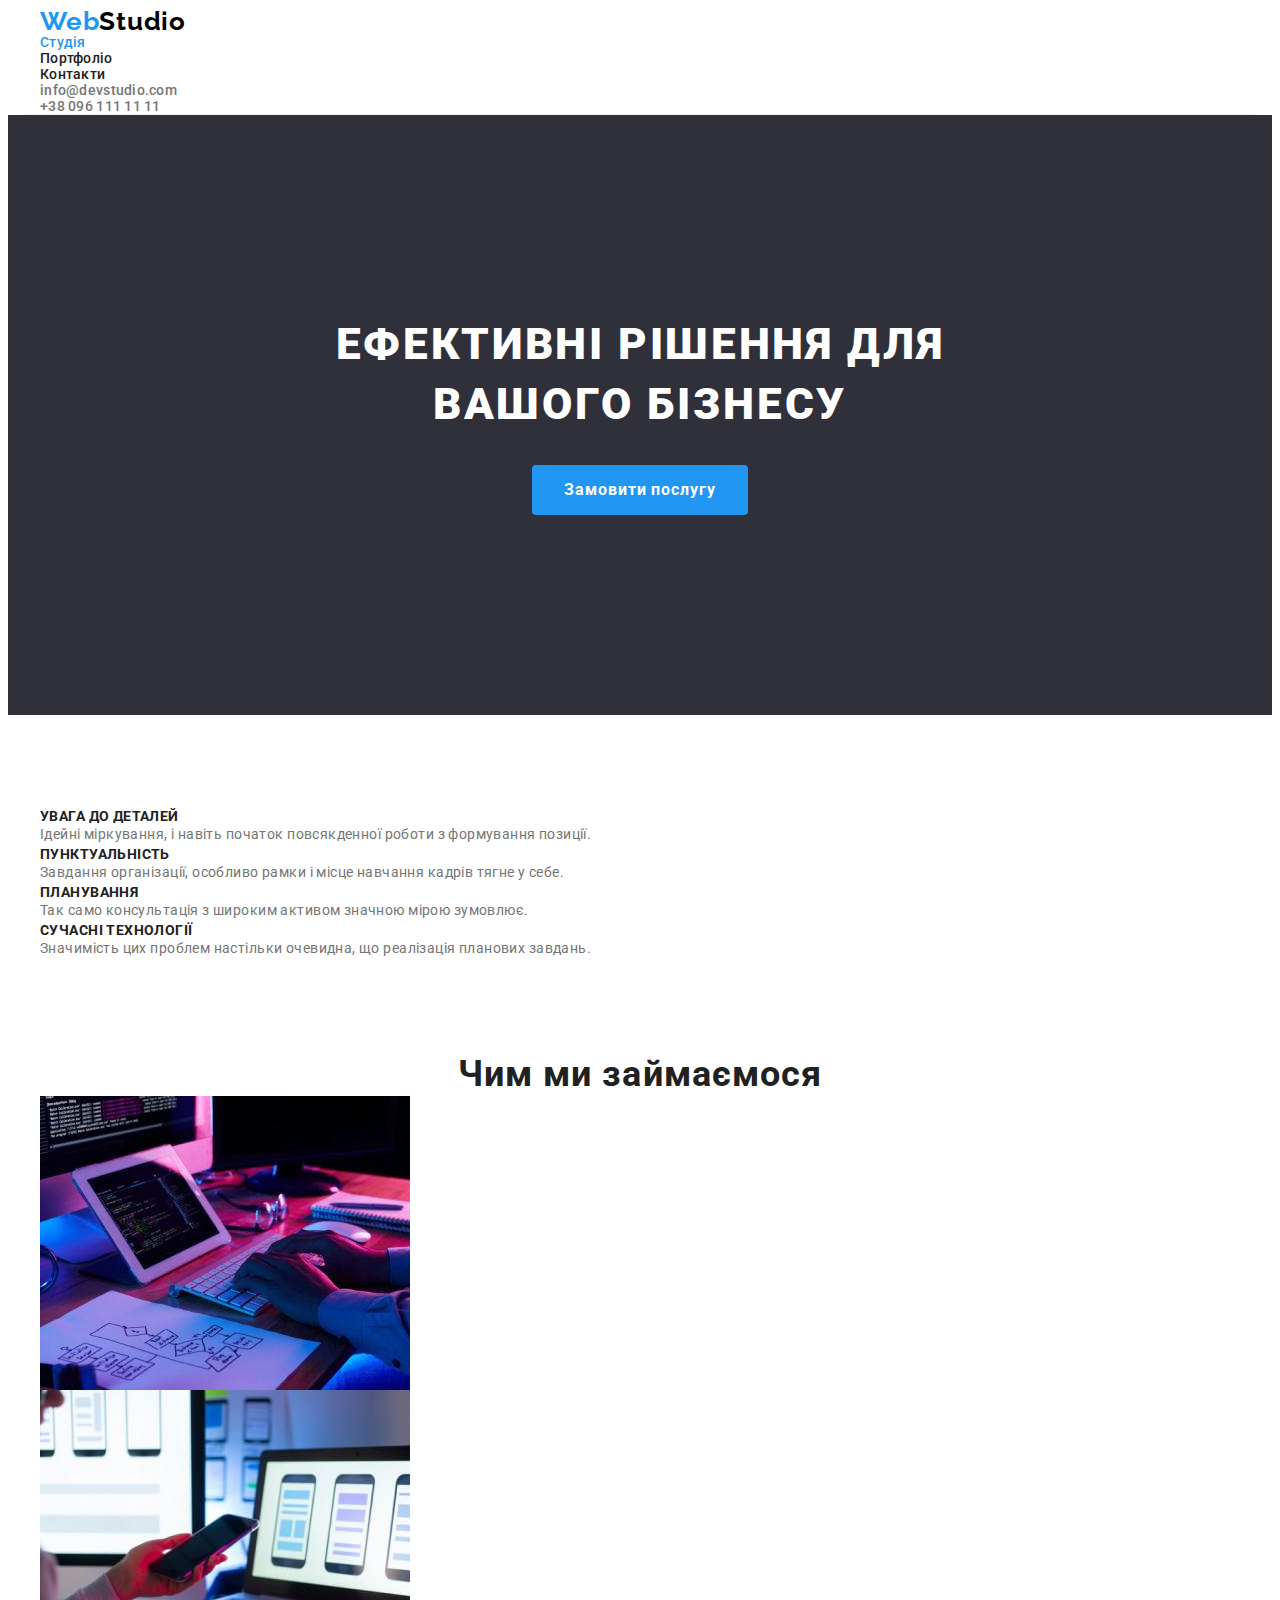
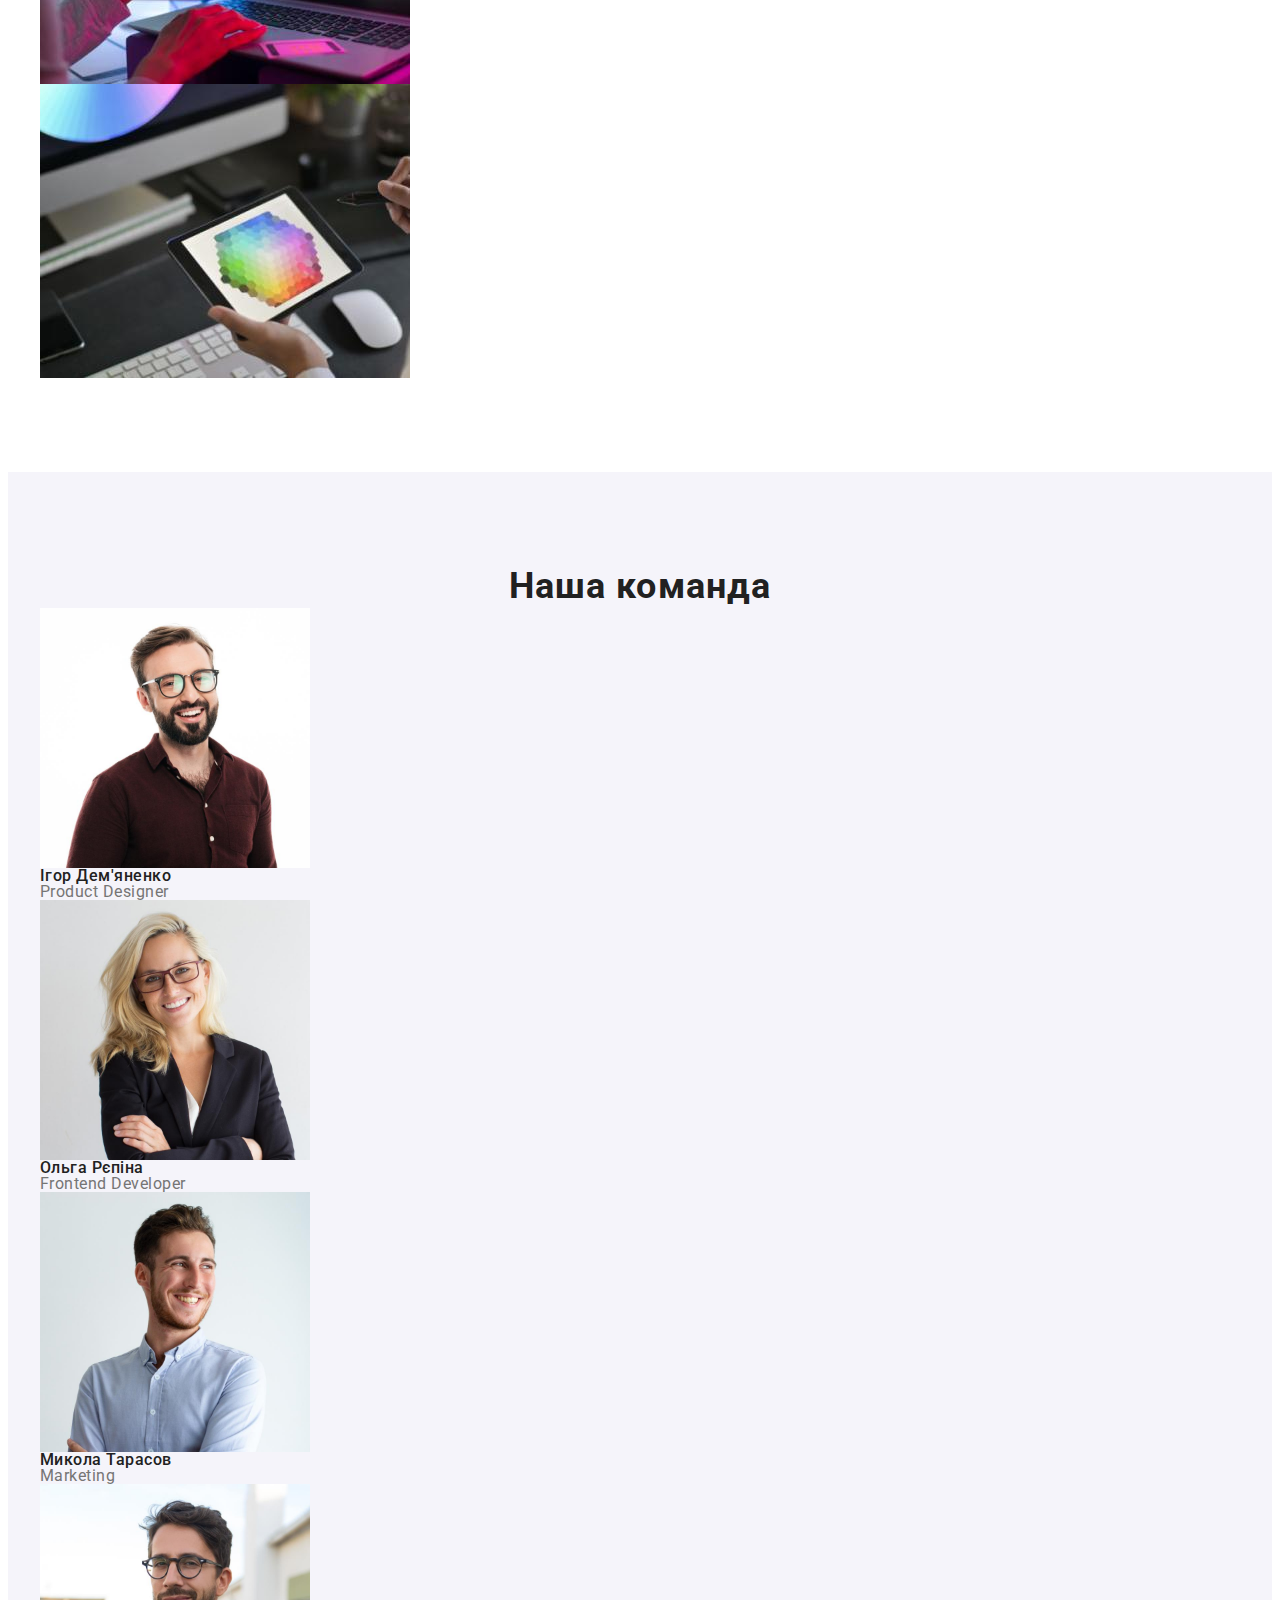
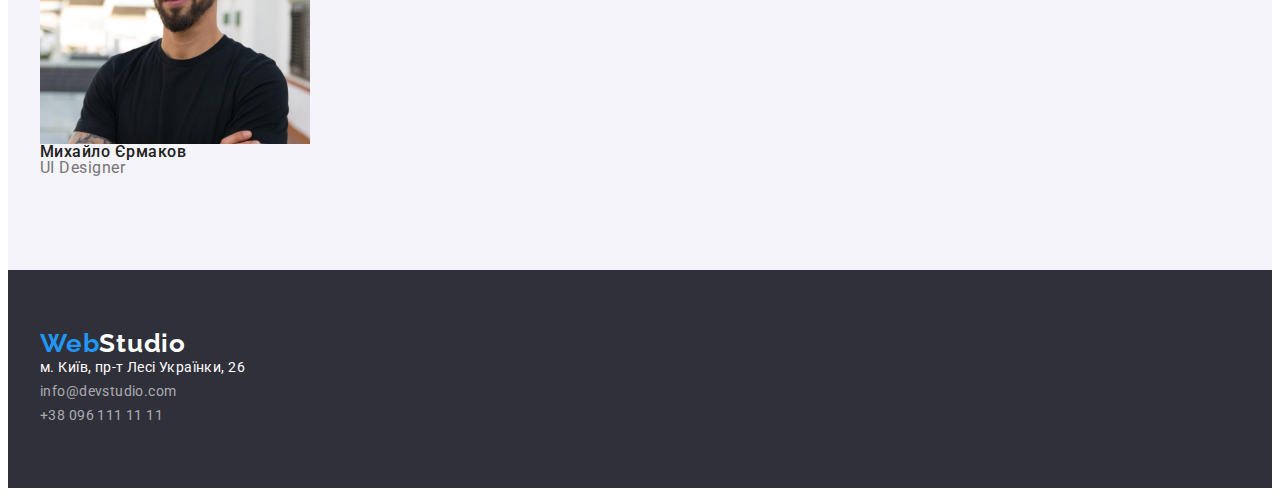
==== commit a674d662: "Hero styles changed" ====
--- a/index.html
+++ b/index.html
@@ -42,7 +42,7 @@
     <main class="main-content">
       <!--Hero section-->
       <section class="hero-section">
-        <div class="container">
+        <div class="hero-container">
           <h1 class="hero-header">Ефективні рішення для вашого бізнесу</h1>
           <button type="button" class="btn-general hero-btn">Замовити послугу</button>
         </div>
--- a/css/styles.css
+++ b/css/styles.css
@@ -185,15 +185,14 @@
 /* Hero */
 .hero-section {
   background-color: var(--bg-footer);
-  display: flex;
-  justify-content: center;
   padding-top: 200px;
-  padding-bottom: 280px;
-}
-/* .hero-content-wrapper {
+  padding-bottom: 188px;
+  text-align: center;
+}
+.hero-container {
   width: 696px;
-  text-align: center;
-} */
+  margin: 0 auto;
+}
 .hero-header {
   font-weight: 900;
   font-size: 44px;
@@ -201,10 +200,14 @@
   letter-spacing: 0.06em;
   text-transform: uppercase;
   color: var(--white);
+  margin-bottom: 30px;
 }
 .hero-btn {
-  width: 216px;
-  height: 50px;
+  min-width: 216px;
+  min-height: 50px;
+  border: none;
+  padding: 10px 32px;
+  margin-bottom: 12px;
   font-weight: 700;
   font-size: 16px;
   line-height: 1.88;
@@ -214,6 +217,7 @@
 }
 .hero-btn:hover,
 .hero-btn:focus {
+  box-shadow: 0px 4px 4px rgba(0, 0, 0, 0.15);
   background-color: var(--bg-btn-active);
 }
 /* Priorities */
@@ -262,9 +266,21 @@
   color: var(--txt-paragraph-grey);
 }
 .portfolio-filter-btn {
-  font-weight: 500;
-  font-size: 16px;
-  line-height: 1.62;
-  text-align: center;
-  letter-spacing: 0.03em;
-}
+  border: none;
+  padding: 6px 22px;
+  margin-left: 8px;
+  margin-right: 8px;
+  font-weight: 500;
+  font-size: 16px;
+  line-height: 1.625;
+  letter-spacing: 0.03em;
+}
+.portfolio-filter-btn:hover,
+.portfolio-filter-btn:focus {
+  background: #2196f3;
+  box-shadow: 0px 3px 1px rgba(0, 0, 0, 0.1), 0px 1px 2px rgba(0, 0, 0, 0.08), 0px 2px 2px rgba(0, 0, 0, 0.12);
+}
+.portfolio-filter-btn-1 {
+  padding-left: 25px;
+  padding-right: 25px;
+}
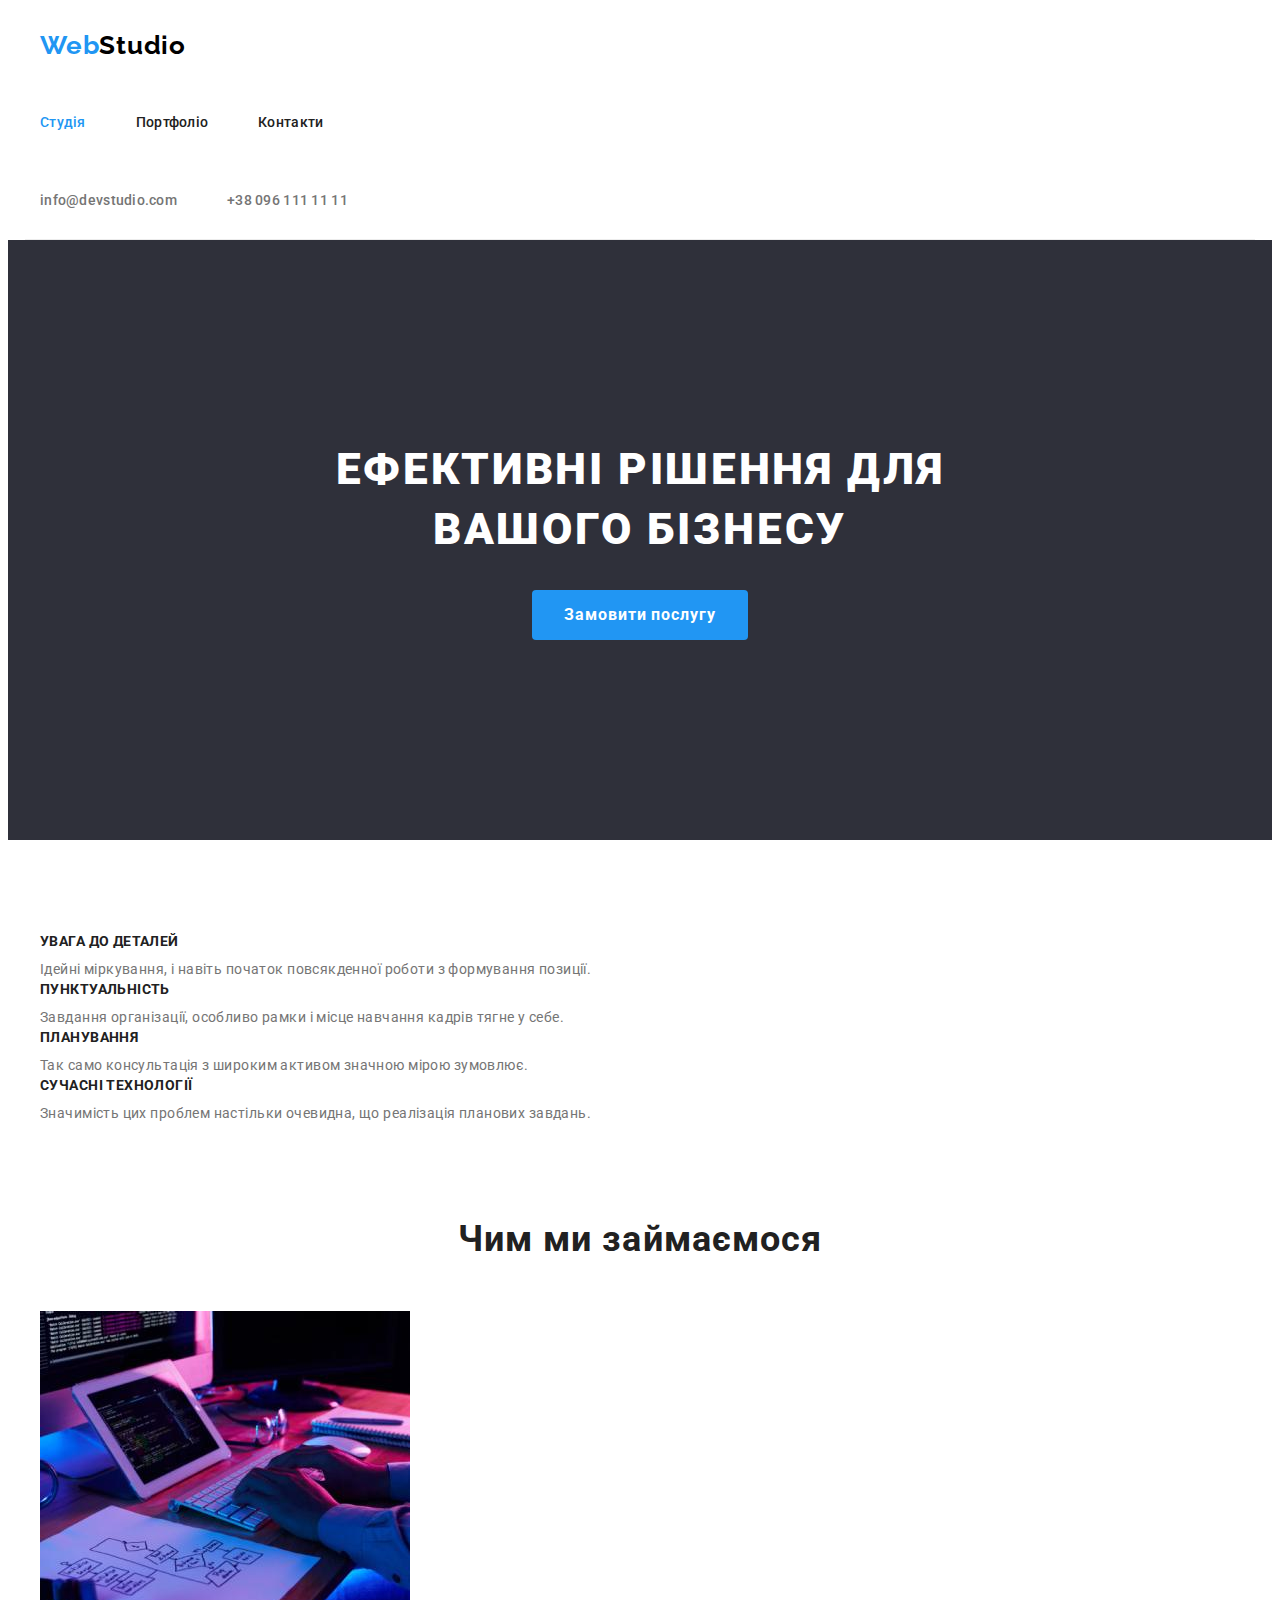
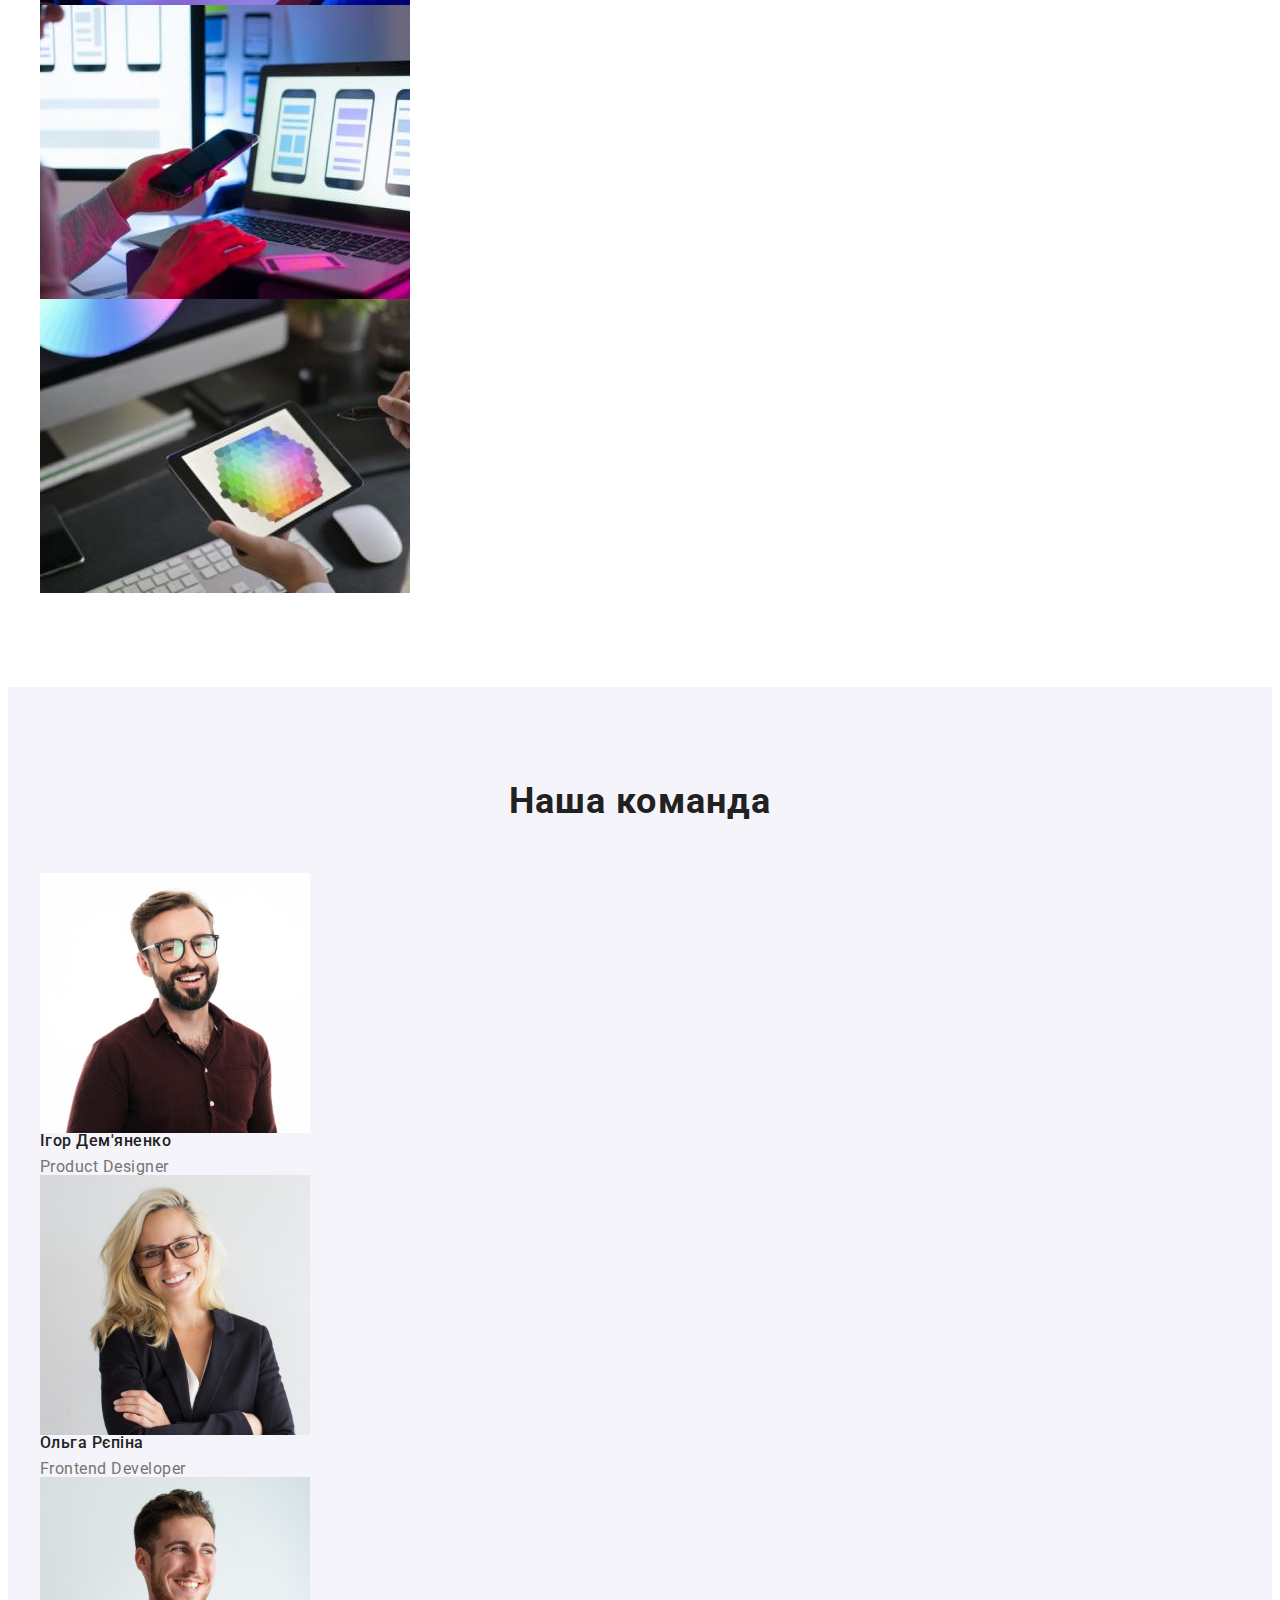
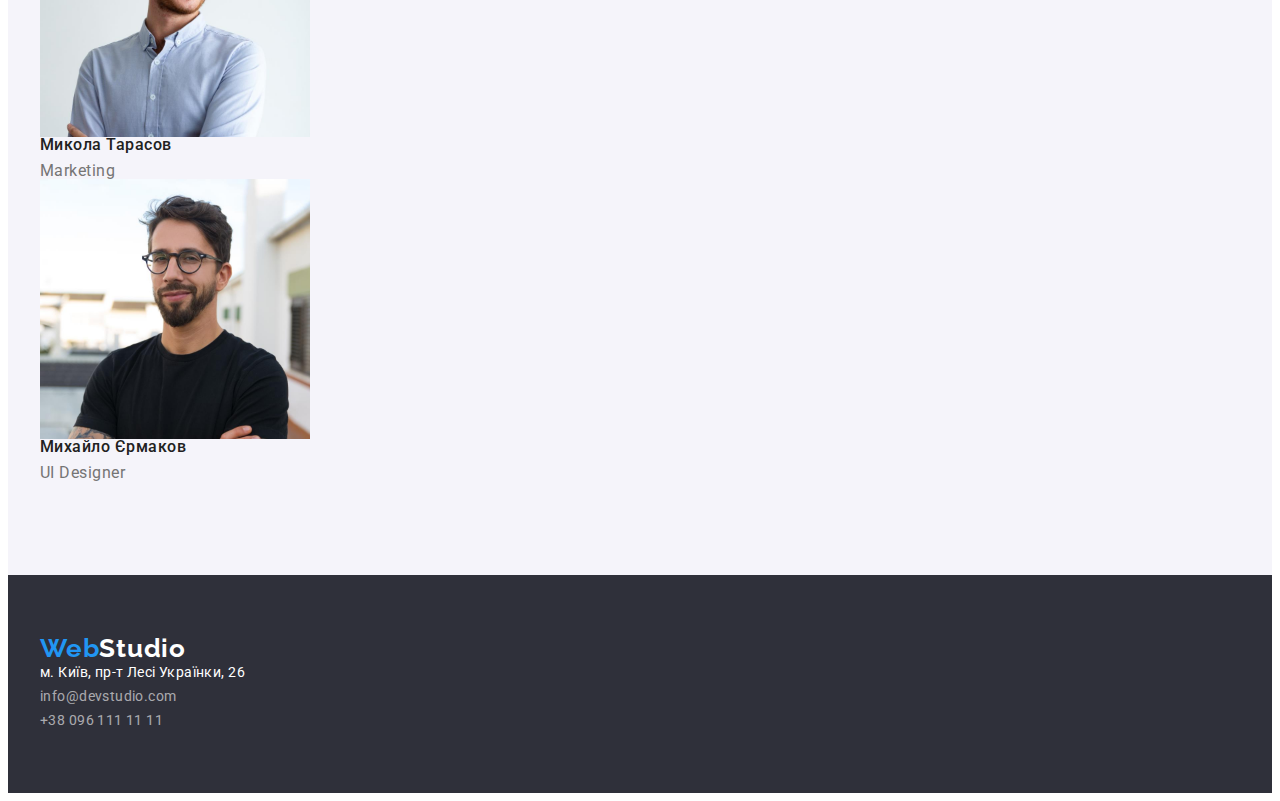
==== commit a6aa5a33: "header styles added" ====
--- a/index.html
+++ b/index.html
@@ -23,7 +23,7 @@
       <div class="container container-header">
         <nav>
           <!--Logo-->
-          <a href="./index.html" class="links-general header-logo-text"><span class="logo-text-accent">Web</span>Studio</a>
+          <a href="./index.html" class="links-general header-logo-link"><span class="logo-text-accent">Web</span>Studio</a>
           <!--Browser-->
           <ul class="content-list-general">
             <li><a href="./index.html" class="links-general links-selection header-nav-link selected-link">Студія</a></li>
--- a/css/styles.css
+++ b/css/styles.css
@@ -84,6 +84,7 @@
   line-height: 1.16;
   text-align: center;
   letter-spacing: 0.03em;
+  padding-bottom: 50px;
 }
 .content-list-general {
   list-style: none;
@@ -115,7 +116,10 @@
 }
 
 /* Logo styles */
-.header-logo-text {
+.header-logo-link {
+  display: block;
+  padding-top: 24px;
+  padding-bottom: 25px;
   font-family: "Raleway";
   font-weight: 700;
   font-size: 26px;
@@ -144,13 +148,25 @@
 .container-header {
   border-bottom: 1px solid var(--color-divider-line);
 }
+.container-header ul {
+  display: flex;
+}
+.container-header ul li:not(:last-child) {
+  margin-right: 50px;
+}
 .header-nav-link {
+  display: block;
+  padding-top: 32px;
+  padding-bottom: 32px;
   font-weight: 500;
   font-size: 14px;
   letter-spacing: 0.02em;
   color: var(--txt-main);
 }
 .header-adress-link {
+  display: block;
+  padding-top: 32px;
+  padding-bottom: 32px;
   font-weight: 500;
   font-size: 14px;
   letter-spacing: 0.02em;
@@ -226,6 +242,7 @@
   font-size: 14px;
   letter-spacing: 0.03em;
   text-transform: uppercase;
+  margin-bottom: 10px;
 }
 .priorities-list-item p {
   font-size: 14px;
@@ -245,6 +262,7 @@
   font-weight: 500;
   font-size: 16px;
   letter-spacing: 0.03em;
+  margin-bottom: 10px;
 }
 .staff-list-item p {
   font-size: 16px;
@@ -258,12 +276,16 @@
   font-size: 18px;
   line-height: 2;
   letter-spacing: 0.06em;
+  margin-bottom: 4px;
 }
 .portfolio-list-item p {
   font-size: 16px;
   line-height: 1.88;
   letter-spacing: 0.03em;
   color: var(--txt-paragraph-grey);
+}
+.filter-btn-wrapper {
+  padding-bottom: 34px;
 }
 .portfolio-filter-btn {
   border: none;
@@ -274,6 +296,7 @@
   font-size: 16px;
   line-height: 1.625;
   letter-spacing: 0.03em;
+  margin-bottom: 16px;
 }
 .portfolio-filter-btn:hover,
 .portfolio-filter-btn:focus {
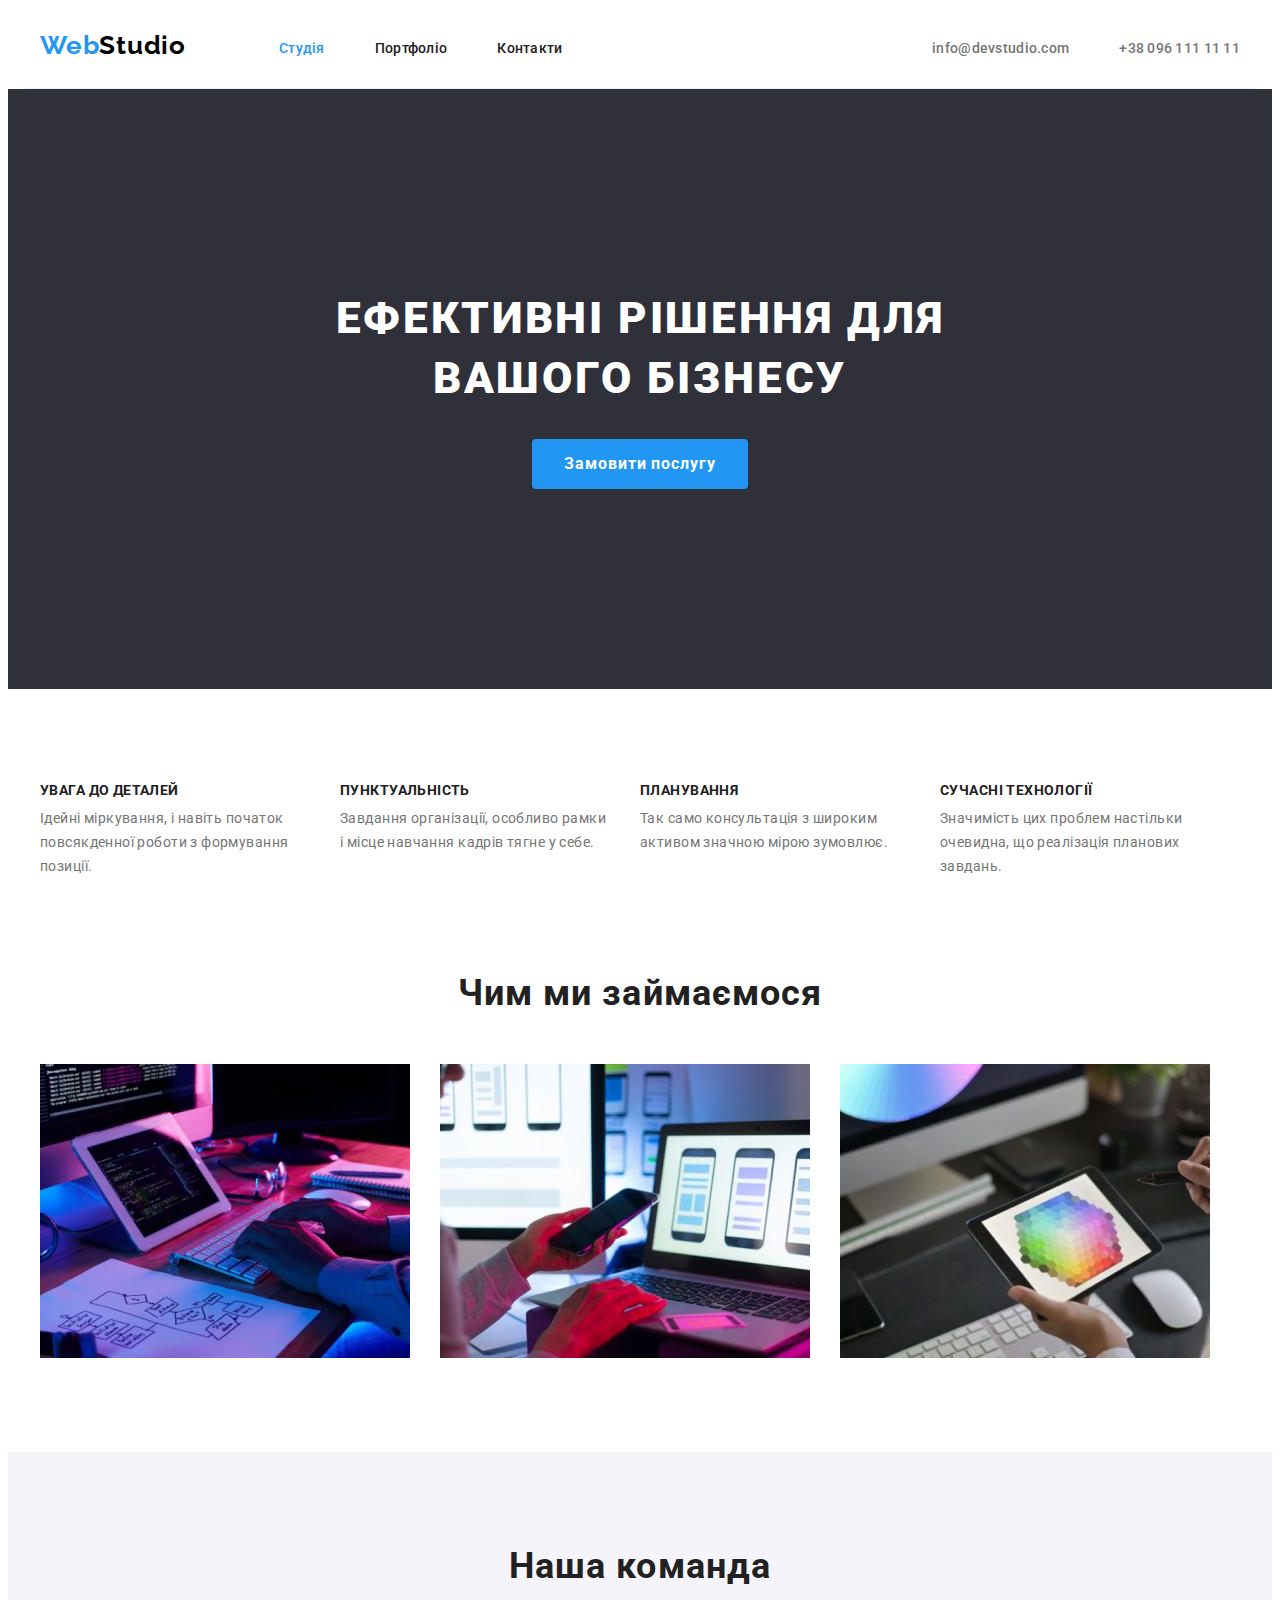
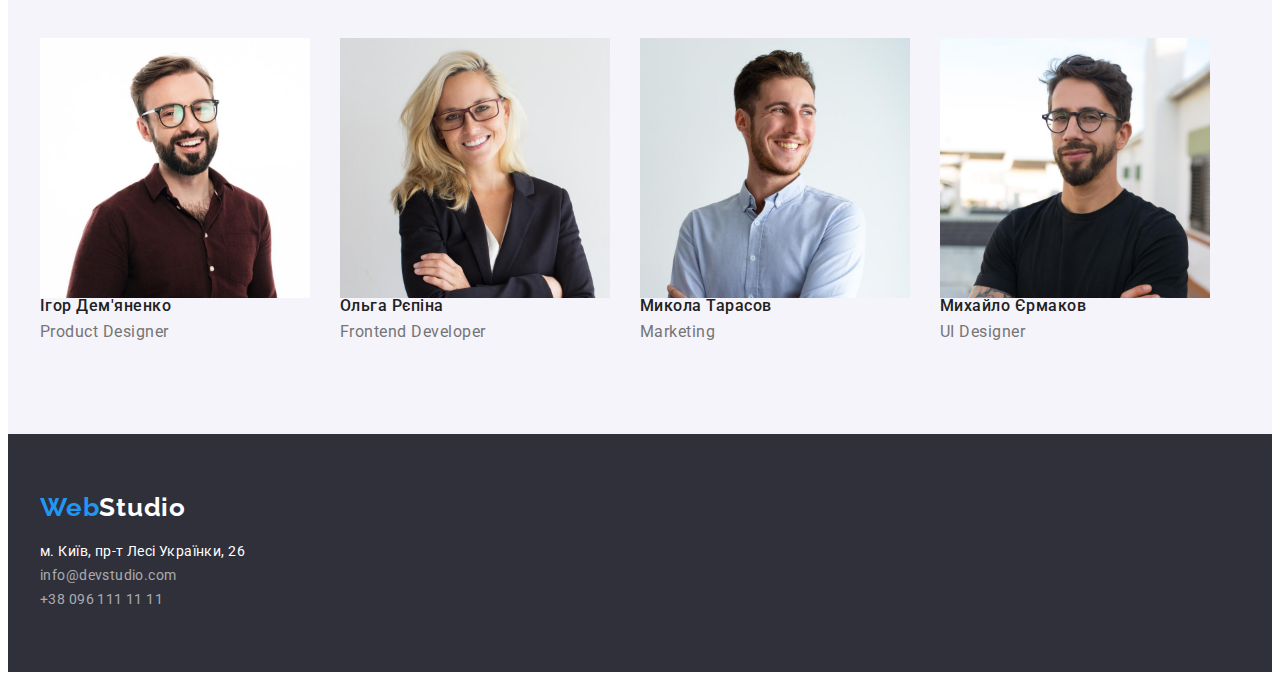
==== commit eaf4fb4e: "sections styles added" ====
--- a/index.html
+++ b/index.html
@@ -75,14 +75,14 @@
       <section class="projects section">
         <div class="container">
           <h2 class="section-header">Чим ми займаємося</h2>
-          <ul class="content-list-general">
-            <li>
+          <ul class="content-list-general projects-list">
+            <li class="projects-list-item">
               <img src="./images/box-1.jpg" alt="Людина пише програмний код" width="370" class="image-display" />
             </li>
-            <li>
+            <li class="projects-list-item">
               <img src="./images/box-2.jpg" alt="Людина розробляє мобільний додаток" width="370" class="image-display" />
             </li>
-            <li>
+            <li class="projects-list-item">
               <img src="./images/box-3.jpg" alt="Людина обирає колір для дизайну" width="370" class="image-display" />
             </li>
           </ul>
--- a/css/styles.css
+++ b/css/styles.css
@@ -79,12 +79,12 @@
   padding-bottom: 94px;
 }
 .section-header {
+  padding-bottom: 50px;
   font-weight: 700;
   font-size: 36px;
   line-height: 1.16;
   text-align: center;
   letter-spacing: 0.03em;
-  padding-bottom: 50px;
 }
 .content-list-general {
   list-style: none;
@@ -120,6 +120,7 @@
   display: block;
   padding-top: 24px;
   padding-bottom: 25px;
+  margin-right: 93px;
   font-family: "Raleway";
   font-weight: 700;
   font-size: 26px;
@@ -127,6 +128,8 @@
   color: var(--txt-logo-black);
 }
 .footer-logo-text {
+  display: inline-block;
+  margin-bottom: 20px;
   font-family: "Raleway";
   font-weight: 700;
   font-size: 26px;
@@ -146,13 +149,19 @@
   background-color: var(--white);
 }
 .container-header {
+  display: flex;
+  align-items: center;
   border-bottom: 1px solid var(--color-divider-line);
 }
+.container-header nav,
 .container-header ul {
   display: flex;
 }
 .container-header ul li:not(:last-child) {
   margin-right: 50px;
+}
+.container-header > ul {
+  margin-left: auto;
 }
 .header-nav-link {
   display: block;
@@ -160,6 +169,7 @@
   padding-bottom: 32px;
   font-weight: 500;
   font-size: 14px;
+  line-height: 1.143;
   letter-spacing: 0.02em;
   color: var(--txt-main);
 }
@@ -169,6 +179,7 @@
   padding-bottom: 32px;
   font-weight: 500;
   font-size: 14px;
+  line-height: 1.143;
   letter-spacing: 0.02em;
   color: var(--txt-paragraph-grey);
 }
@@ -177,9 +188,9 @@
 }
 /* Footer */
 .footer {
-  background-color: var(--bg-footer);
   padding-top: 60px;
   padding-bottom: 60px;
+  background-color: var(--bg-footer);
 }
 .footer-content-list {
   font-style: normal;
@@ -200,9 +211,9 @@
 
 /* Hero */
 .hero-section {
-  background-color: var(--bg-footer);
   padding-top: 200px;
   padding-bottom: 188px;
+  background-color: var(--bg-footer);
   text-align: center;
 }
 .hero-container {
@@ -210,13 +221,13 @@
   margin: 0 auto;
 }
 .hero-header {
+  margin-bottom: 30px;
   font-weight: 900;
   font-size: 44px;
   line-height: 1.36;
   letter-spacing: 0.06em;
   text-transform: uppercase;
   color: var(--white);
-  margin-bottom: 30px;
 }
 .hero-btn {
   min-width: 216px;
@@ -224,12 +235,12 @@
   border: none;
   padding: 10px 32px;
   margin-bottom: 12px;
+  background-color: var(--accent-blue);
   font-weight: 700;
   font-size: 16px;
   line-height: 1.88;
   letter-spacing: 0.06em;
   color: var(--white);
-  background-color: var(--accent-blue);
 }
 .hero-btn:hover,
 .hero-btn:focus {
@@ -237,12 +248,22 @@
   background-color: var(--bg-btn-active);
 }
 /* Priorities */
+.priorities-list {
+  display: flex;
+  flex-wrap: wrap;
+}
+.priorities-list-item {
+  width: 270px;
+}
+.priorities-list-item + .priorities-list-item {
+  margin-left: 30px;
+}
 .priorities-list-item > h3 {
+  margin-bottom: 10px;
   font-weight: 700;
   font-size: 14px;
   letter-spacing: 0.03em;
   text-transform: uppercase;
-  margin-bottom: 10px;
 }
 .priorities-list-item p {
   font-size: 14px;
@@ -254,15 +275,35 @@
 .projects {
   padding-top: 0px;
 }
+.projects-list {
+  display: flex;
+  flex-wrap: wrap;
+}
+.projects-list-item {
+  width: 370px;
+}
+.projects-list-item + .projects-list-item {
+  margin-left: 30px;
+}
 /* Staff */
 .staff {
   background-color: var(--light-grey);
 }
+.staff-list {
+  display: flex;
+  flex-wrap: wrap;
+}
+.staff-list-item {
+  width: 270px;
+}
+.staff-list-item + .staff-list-item {
+  margin-left: 30px;
+}
 .staff-list-item > h3 {
+  margin-bottom: 10px;
   font-weight: 500;
   font-size: 16px;
   letter-spacing: 0.03em;
-  margin-bottom: 10px;
 }
 .staff-list-item p {
   font-size: 16px;
@@ -272,11 +313,11 @@
 
 /* PORTFOLIO PAGE */
 .portfolio-list-item h2 {
+  margin-bottom: 4px;
   font-weight: 700;
   font-size: 18px;
   line-height: 2;
   letter-spacing: 0.06em;
-  margin-bottom: 4px;
 }
 .portfolio-list-item p {
   font-size: 16px;
@@ -288,19 +329,19 @@
   padding-bottom: 34px;
 }
 .portfolio-filter-btn {
-  border: none;
   padding: 6px 22px;
   margin-left: 8px;
   margin-right: 8px;
+  margin-bottom: 16px;
+  border: none;
   font-weight: 500;
   font-size: 16px;
   line-height: 1.625;
   letter-spacing: 0.03em;
-  margin-bottom: 16px;
 }
 .portfolio-filter-btn:hover,
 .portfolio-filter-btn:focus {
-  background: #2196f3;
+  background-color: #2196f3;
   box-shadow: 0px 3px 1px rgba(0, 0, 0, 0.1), 0px 1px 2px rgba(0, 0, 0, 0.08), 0px 2px 2px rgba(0, 0, 0, 0.12);
 }
 .portfolio-filter-btn-1 {
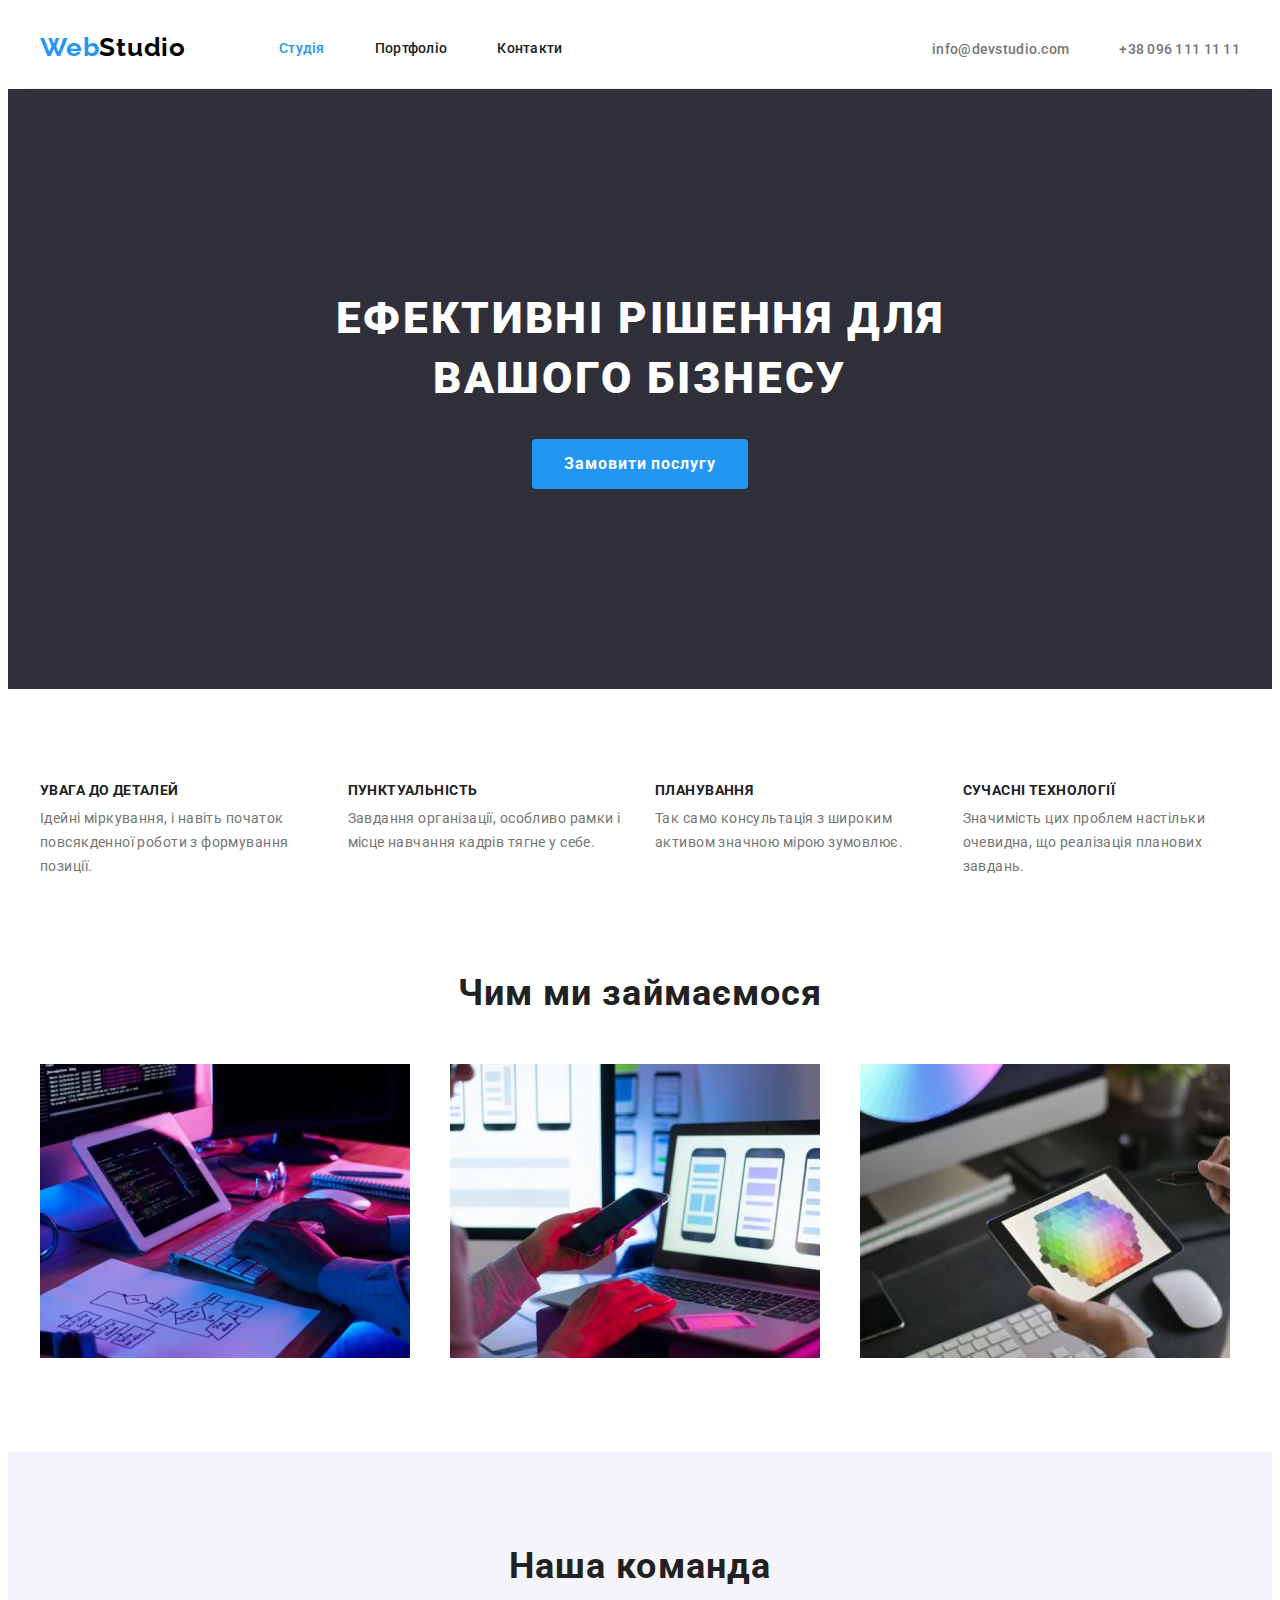
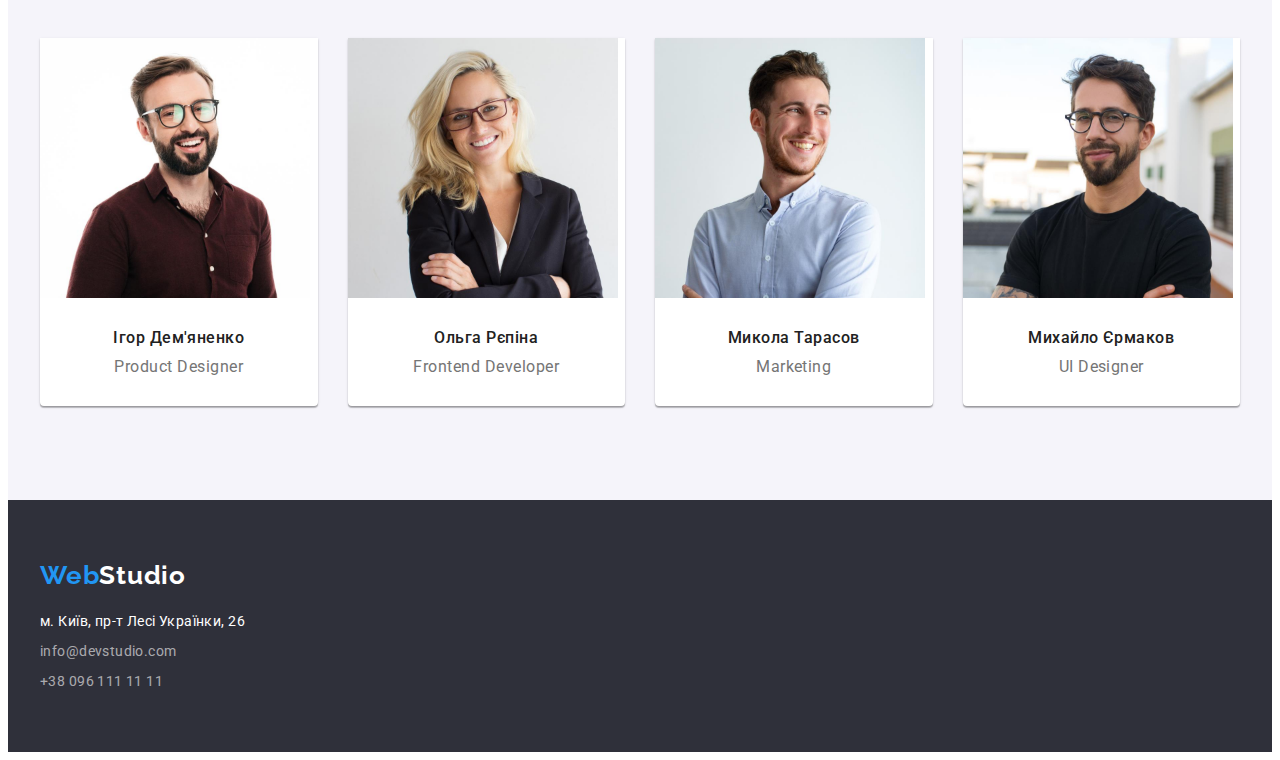
==== commit cbb6c286: "staff sections div..staf-member-descr added, some paddings edited" ====
--- a/index.html
+++ b/index.html
@@ -7,7 +7,10 @@
     <title>Студія</title>
     <link rel="preconnect" href="https://fonts.googleapis.com" />
     <link rel="preconnect" href="https://fonts.gstatic.com" crossorigin />
-    <link href="https://fonts.googleapis.com/css2?family=Raleway:wght@700&family=Roboto:wght@400;500;700;900&display=swap" rel="stylesheet" />
+    <link
+      href="https://fonts.googleapis.com/css2?family=Raleway:wght@700&family=Roboto:wght@400;500;700;900&display=swap"
+      rel="stylesheet"
+    />
     <link
       rel="stylesheet"
       href="https://cdnjs.cloudflare.com/ajax/libs/modern-normalize/1.1.0/modern-normalize.min.css"
@@ -23,18 +26,48 @@
       <div class="container container-header">
         <nav>
           <!--Logo-->
-          <a href="./index.html" class="links-general header-logo-link"><span class="logo-text-accent">Web</span>Studio</a>
+          <a href="./index.html" class="links-general header-logo-link"
+            ><span class="logo-text-accent">Web</span>Studio</a
+          >
           <!--Browser-->
           <ul class="content-list-general">
-            <li><a href="./index.html" class="links-general links-selection header-nav-link selected-link">Студія</a></li>
-            <li><a href="./portfolio.html" class="links-general links-selection header-nav-link">Портфоліо</a></li>
-            <li><a href="#" class="links-general links-selection header-nav-link">Контакти</a></li>
+            <li>
+              <a
+                href="./index.html"
+                class="links-general links-selection header-nav-link selected-link"
+                >Студія</a
+              >
+            </li>
+            <li>
+              <a
+                href="./portfolio.html"
+                class="links-general links-selection header-nav-link"
+                >Портфоліо</a
+              >
+            </li>
+            <li>
+              <a href="#" class="links-general links-selection header-nav-link"
+                >Контакти</a
+              >
+            </li>
           </ul>
         </nav>
         <!--Contact links-->
         <ul class="content-list-general">
-          <li><a href="mailto:info@devstudio.com" class="links-general links-selection header-adress-link">info@devstudio.com</a></li>
-          <li><a href="tel:++380961111111" class="links-general links-selection header-adress-link">+38 096 111 11 11</a></li>
+          <li>
+            <a
+              href="mailto:info@devstudio.com"
+              class="links-general links-selection header-adress-link"
+              >info@devstudio.com</a
+            >
+          </li>
+          <li>
+            <a
+              href="tel:++380961111111"
+              class="links-general links-selection header-adress-link"
+              >+38 096 111 11 11</a
+            >
+          </li>
         </ul>
       </div>
     </header>
@@ -44,7 +77,9 @@
       <section class="hero-section">
         <div class="hero-container">
           <h1 class="hero-header">Ефективні рішення для вашого бізнесу</h1>
-          <button type="button" class="btn-general hero-btn">Замовити послугу</button>
+          <button type="button" class="btn-general hero-btn">
+            Замовити послугу
+          </button>
         </div>
       </section>
       <!--Priorities-->
@@ -54,19 +89,30 @@
           <ul class="content-list-general priorities-list">
             <li class="priorities-list-item">
               <h3>Увага до деталей</h3>
-              <p>Ідейні міркування, і навіть початок повсякденної роботи з формування позиції.</p>
+              <p>
+                Ідейні міркування, і навіть початок повсякденної роботи з
+                формування позиції.
+              </p>
             </li>
             <li class="priorities-list-item">
               <h3>Пунктуальність</h3>
-              <p>Завдання організації, особливо рамки і місце навчання кадрів тягне у себе.</p>
+              <p>
+                Завдання організації, особливо рамки і місце навчання кадрів
+                тягне у себе.
+              </p>
             </li>
             <li class="priorities-list-item">
               <h3>Планування</h3>
-              <p>Так само консультація з широким активом значною мірою зумовлює.</p>
+              <p>
+                Так само консультація з широким активом значною мірою зумовлює.
+              </p>
             </li>
             <li class="priorities-list-item">
               <h3>Сучасні технології</h3>
-              <p>Значимість цих проблем настільки очевидна, що реалізація планових завдань.</p>
+              <p>
+                Значимість цих проблем настільки очевидна, що реалізація
+                планових завдань.
+              </p>
             </li>
           </ul>
         </div>
@@ -77,13 +123,28 @@
           <h2 class="section-header">Чим ми займаємося</h2>
           <ul class="content-list-general projects-list">
             <li class="projects-list-item">
-              <img src="./images/box-1.jpg" alt="Людина пише програмний код" width="370" class="image-display" />
+              <img
+                src="./images/box-1.jpg"
+                alt="Людина пише програмний код"
+                width="370"
+                class="image-display"
+              />
             </li>
             <li class="projects-list-item">
-              <img src="./images/box-2.jpg" alt="Людина розробляє мобільний додаток" width="370" class="image-display" />
+              <img
+                src="./images/box-2.jpg"
+                alt="Людина розробляє мобільний додаток"
+                width="370"
+                class="image-display"
+              />
             </li>
             <li class="projects-list-item">
-              <img src="./images/box-3.jpg" alt="Людина обирає колір для дизайну" width="370" class="image-display" />
+              <img
+                src="./images/box-3.jpg"
+                alt="Людина обирає колір для дизайну"
+                width="370"
+                class="image-display"
+              />
             </li>
           </ul>
         </div>
@@ -94,24 +155,52 @@
           <h2 class="section-header">Наша команда</h2>
           <ul class="content-list-general staff-list">
             <li class="staff-list-item">
-              <img src="./images/igor-demyanenko.jpg" alt="Фото Ігоря Дем'яненка" width="270" class="image-display" />
-              <h3>Ігор Дем'яненко</h3>
-              <p>Product Designer</p>
-            </li>
-            <li class="staff-list-item">
-              <img src="./images/olga-repina.jpg" alt="Фото Ольги Рєпіної" width="270" class="image-display" />
-              <h3>Ольга Рєпіна</h3>
-              <p>Frontend Developer</p>
-            </li>
-            <li class="staff-list-item">
-              <img src="./images/mykola-tarasov.jpg" alt="Фото Миколи Тарасова" width="270" class="image-display" />
-              <h3>Микола Тарасов</h3>
-              <p>Marketing</p>
-            </li>
-            <li class="staff-list-item">
-              <img src="./images/myhailo-yermakov.jpg" alt="Фото Михайла Єрмакова" width="270" class="image-display" />
-              <h3>Михайло Єрмаков</h3>
-              <p>UI Designer</p>
+              <img
+                src="./images/igor-demyanenko.jpg"
+                alt="Фото Ігоря Дем'яненка"
+                width="270"
+                class="image-display"
+              />
+              <div class="staf-member-descr">
+                <h3>Ігор Дем'яненко</h3>
+                <p>Product Designer</p>
+              </div>
+            </li>
+            <li class="staff-list-item">
+              <img
+                src="./images/olga-repina.jpg"
+                alt="Фото Ольги Рєпіної"
+                width="270"
+                class="image-display"
+              />
+              <div class="staf-member-descr">
+                <h3>Ольга Рєпіна</h3>
+                <p>Frontend Developer</p>
+              </div>
+            </li>
+            <li class="staff-list-item">
+              <img
+                src="./images/mykola-tarasov.jpg"
+                alt="Фото Миколи Тарасова"
+                width="270"
+                class="image-display"
+              />
+              <div class="staf-member-descr">
+                <h3>Микола Тарасов</h3>
+                <p>Marketing</p>
+              </div>
+            </li>
+            <li class="staff-list-item">
+              <img
+                src="./images/myhailo-yermakov.jpg"
+                alt="Фото Михайла Єрмакова"
+                width="270"
+                class="image-display"
+              />
+              <div class="staf-member-descr">
+                <h3>Михайло Єрмаков</h3>
+                <p>UI Designer</p>
+              </div>
             </li>
           </ul>
         </div>
@@ -121,7 +210,9 @@
     <footer class="footer">
       <div class="container">
         <!--Logo-->
-        <a href="./index.html" class="links-general footer-logo-text"><span class="logo-text-accent">Web</span>Studio</a>
+        <a href="./index.html" class="links-general footer-logo-text"
+          ><span class="logo-text-accent">Web</span>Studio</a
+        >
         <!--Footer info-->
         <address>
           <ul class="content-list-general footer-content-list">
@@ -134,8 +225,20 @@
                 >м. Київ, пр-т Лесі Українки, 26</a
               >
             </li>
-            <li><a href="mailto:info@devstudio.com" class="links-general links-selection footer-contacts-link">info@devstudio.com</a></li>
-            <li><a href="tel:++380961111111" class="links-general links-selection footer-contacts-link">+38 096 111 11 11</a></li>
+            <li>
+              <a
+                href="mailto:info@devstudio.com"
+                class="links-general links-selection footer-contacts-link"
+                >info@devstudio.com</a
+              >
+            </li>
+            <li>
+              <a
+                href="tel:++380961111111"
+                class="links-general links-selection footer-contacts-link"
+                >+38 096 111 11 11</a
+              >
+            </li>
           </ul>
         </address>
       </div>
--- a/css/styles.css
+++ b/css/styles.css
@@ -79,7 +79,7 @@
   padding-bottom: 94px;
 }
 .section-header {
-  padding-bottom: 50px;
+  margin-bottom: 50px;
   font-weight: 700;
   font-size: 36px;
   line-height: 1.16;
@@ -119,11 +119,12 @@
 .header-logo-link {
   display: block;
   padding-top: 24px;
-  padding-bottom: 25px;
+  padding-bottom: 24px;
   margin-right: 93px;
   font-family: "Raleway";
   font-weight: 700;
   font-size: 26px;
+  line-height: 1.19;
   letter-spacing: 0.03em;
   color: var(--txt-logo-black);
 }
@@ -133,6 +134,7 @@
   font-family: "Raleway";
   font-weight: 700;
   font-size: 26px;
+  line-height: 1.19;
   letter-spacing: 0.03em;
   color: var(--white);
 }
@@ -176,7 +178,7 @@
 .header-adress-link {
   display: block;
   padding-top: 32px;
-  padding-bottom: 32px;
+  padding-bottom: 31px;
   font-weight: 500;
   font-size: 14px;
   line-height: 1.143;
@@ -195,8 +197,11 @@
 .footer-content-list {
   font-style: normal;
   font-size: 14px;
-  line-height: 1.71;
-  letter-spacing: 0.03em;
+  line-height: 1.5;
+  letter-spacing: 0.03em;
+}
+.footer-content-list > li:not(:last-child) {
+  margin-bottom: 9px;
 }
 .footer-adress-link {
   color: var(--white);
@@ -212,7 +217,7 @@
 /* Hero */
 .hero-section {
   padding-top: 200px;
-  padding-bottom: 188px;
+  padding-bottom: 200px;
   background-color: var(--bg-footer);
   text-align: center;
 }
@@ -234,7 +239,6 @@
   min-height: 50px;
   border: none;
   padding: 10px 32px;
-  margin-bottom: 12px;
   background-color: var(--accent-blue);
   font-weight: 700;
   font-size: 16px;
@@ -253,7 +257,7 @@
   flex-wrap: wrap;
 }
 .priorities-list-item {
-  width: 270px;
+  width: calc((100% - 90px) / 4);
 }
 .priorities-list-item + .priorities-list-item {
   margin-left: 30px;
@@ -280,7 +284,7 @@
   flex-wrap: wrap;
 }
 .projects-list-item {
-  width: 370px;
+  width: calc((100% - 60px) / 3);
 }
 .projects-list-item + .projects-list-item {
   margin-left: 30px;
@@ -292,26 +296,82 @@
 .staff-list {
   display: flex;
   flex-wrap: wrap;
+  text-align: center;
 }
 .staff-list-item {
-  width: 270px;
+  width: calc((100% - 90px) / 4);
+  background-color: var(--white);
+  box-shadow: 0px 1px 3px rgba(0, 0, 0, 0.12), 0px 1px 1px rgba(0, 0, 0, 0.14),
+    0px 2px 1px rgba(0, 0, 0, 0.2);
+  border-radius: 0px 0px 4px 4px;
 }
 .staff-list-item + .staff-list-item {
   margin-left: 30px;
 }
-.staff-list-item > h3 {
+.staf-member-descr {
+  padding: 30px 15px;
+}
+.staf-member-descr > h3 {
   margin-bottom: 10px;
   font-weight: 500;
   font-size: 16px;
-  letter-spacing: 0.03em;
-}
-.staff-list-item p {
-  font-size: 16px;
+  line-height: 1.19;
+  letter-spacing: 0.03em;
+}
+.staf-member-descr > p {
+  font-size: 16px;
+  line-height: 1.19;
   letter-spacing: 0.03em;
   color: var(--txt-paragraph-grey);
 }
 
 /* PORTFOLIO PAGE */
+
+/* Portfolio filter buttons */
+.portfolio-filter-list {
+  margin-bottom: 50px;
+  display: flex;
+  flex-wrap: wrap;
+  justify-content: center;
+}
+.portfolio-filter-list-item + .portfolio-filter-list-item {
+  margin-left: 8px;
+}
+.portfolio-filter-btn {
+  padding: 6px 22px;
+  border: none;
+  font-weight: 500;
+  font-size: 16px;
+  line-height: 1.625;
+  letter-spacing: 0.03em;
+}
+.portfolio-filter-btn:hover,
+.portfolio-filter-btn:focus {
+  background-color: #2196f3;
+  box-shadow: 0px 3px 1px rgba(0, 0, 0, 0.1), 0px 1px 2px rgba(0, 0, 0, 0.08),
+    0px 2px 2px rgba(0, 0, 0, 0.12);
+}
+.portfolio-filter-btn-1 {
+  padding-left: 25px;
+  padding-right: 25px;
+}
+/* Portfolio main content */
+
+.portfolio-list {
+  display: flex;
+  flex-wrap: wrap;
+}
+.portfolio-list-item {
+  width: calc((100% - 60px) / 3);
+  margin-bottom: 30px;
+  margin-right: 30px;
+}
+.portfolio-list-item:nth-child(3n) {
+  margin-right: 0;
+}
+.portfolio-list-item:nth-last-child(-n + 3) {
+  margin-bottom: 0;
+}
 .portfolio-list-item h2 {
   margin-bottom: 4px;
   font-weight: 700;
@@ -325,26 +385,10 @@
   letter-spacing: 0.03em;
   color: var(--txt-paragraph-grey);
 }
-.filter-btn-wrapper {
-  padding-bottom: 34px;
-}
-.portfolio-filter-btn {
-  padding: 6px 22px;
-  margin-left: 8px;
-  margin-right: 8px;
-  margin-bottom: 16px;
-  border: none;
-  font-weight: 500;
-  font-size: 16px;
-  line-height: 1.625;
-  letter-spacing: 0.03em;
-}
-.portfolio-filter-btn:hover,
-.portfolio-filter-btn:focus {
-  background-color: #2196f3;
-  box-shadow: 0px 3px 1px rgba(0, 0, 0, 0.1), 0px 1px 2px rgba(0, 0, 0, 0.08), 0px 2px 2px rgba(0, 0, 0, 0.12);
-}
-.portfolio-filter-btn-1 {
-  padding-left: 25px;
-  padding-right: 25px;
-}
+.portfolio-list-item div {
+  padding: 20px 24px 19px 24px;
+  background-color: var(--white);
+  border-right: 1px solid var(--color-gallery-item-border);
+  border-left: 1px solid var(--color-gallery-item-border);
+  border-bottom: 1px solid var(--color-gallery-item-border);
+}
